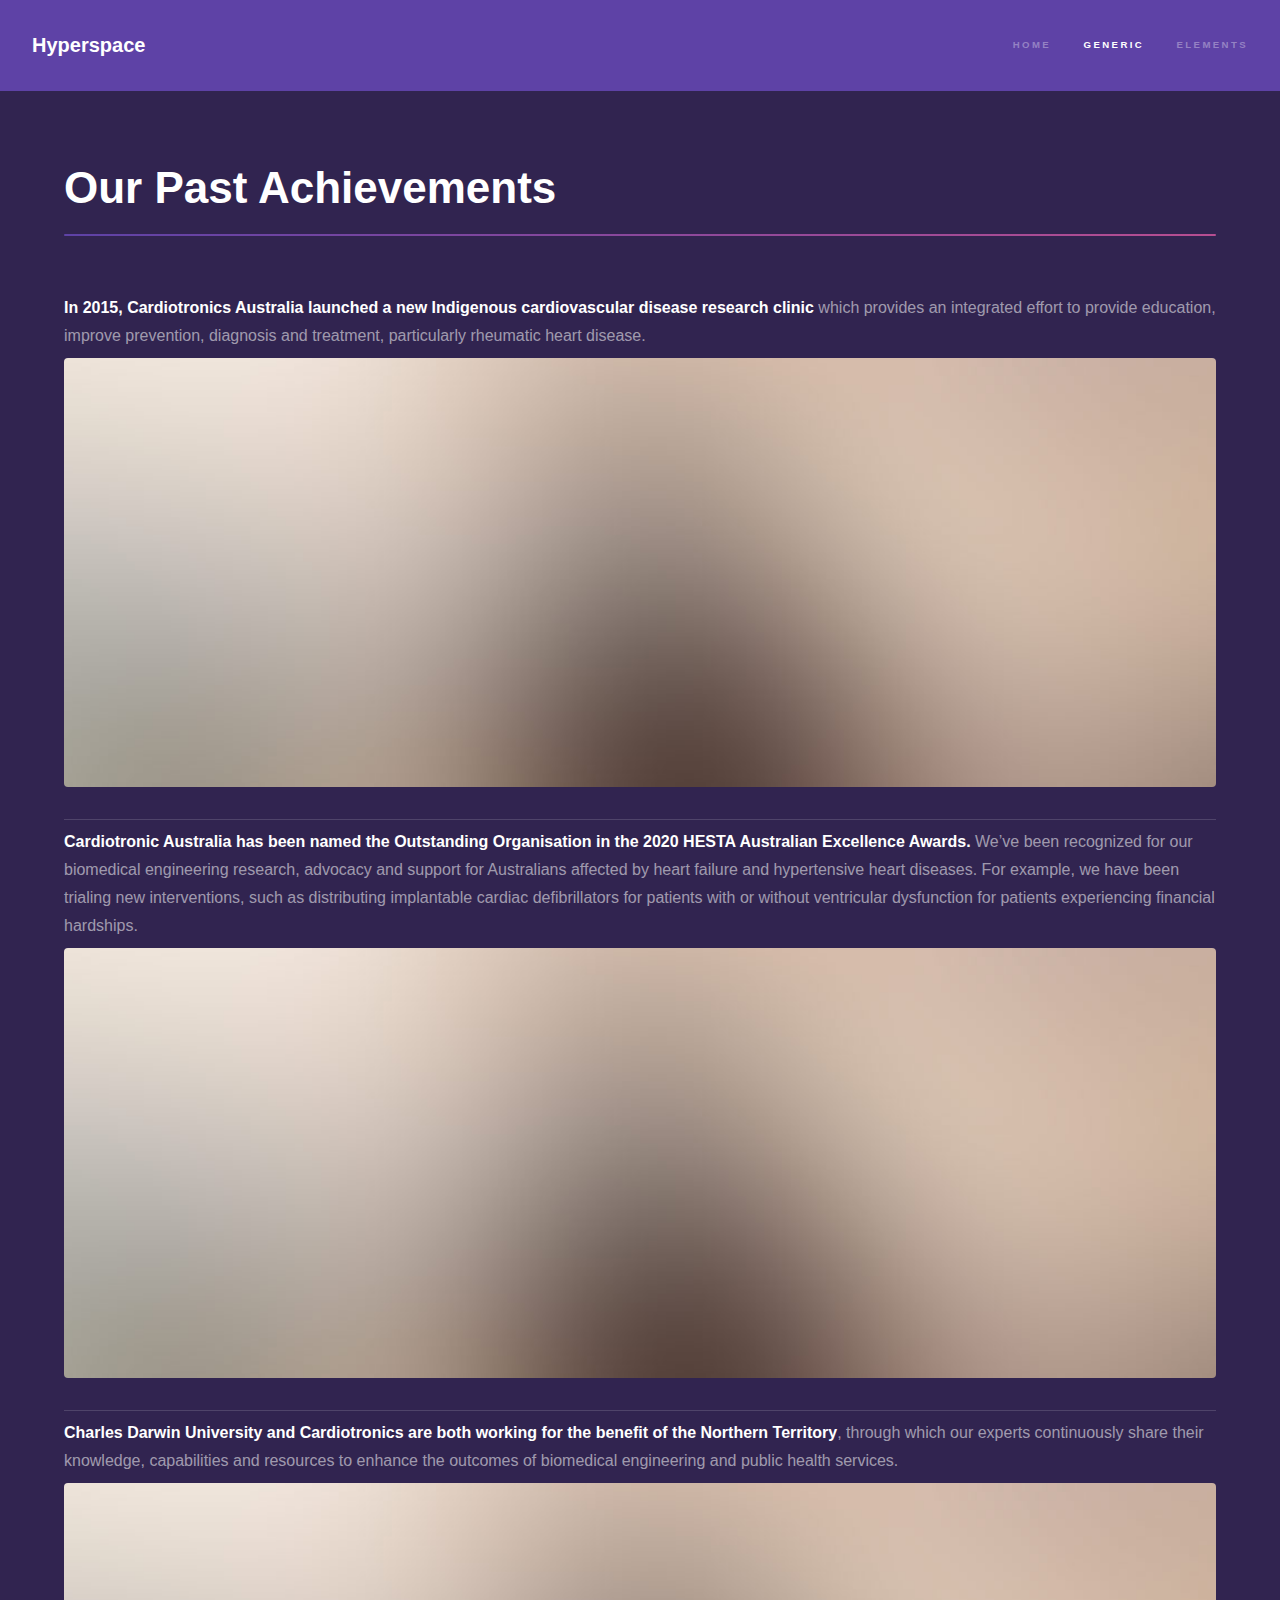
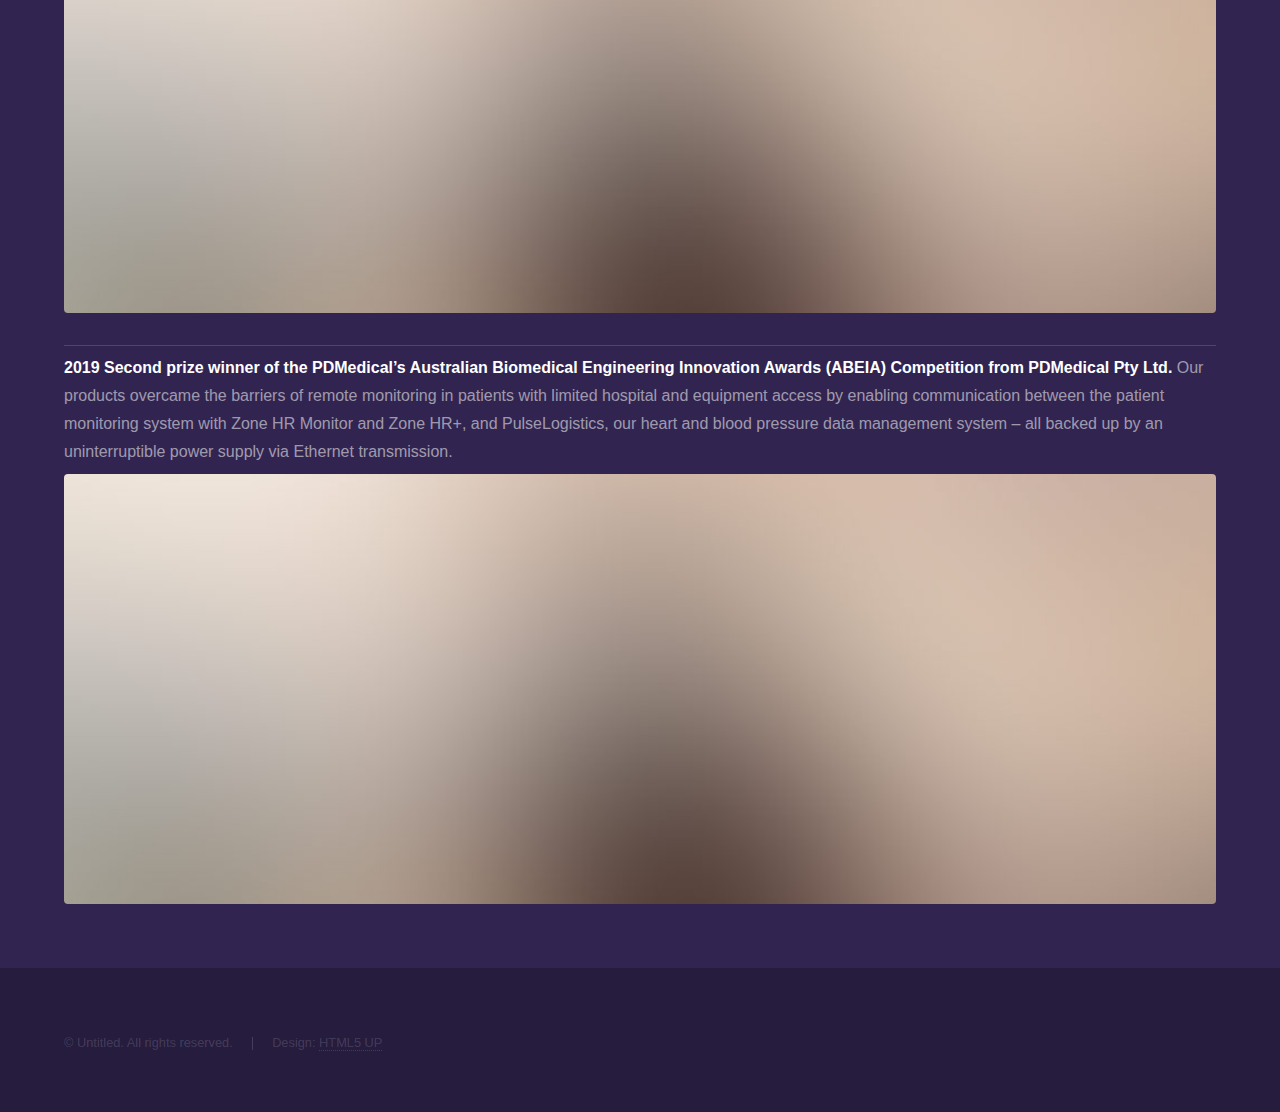
==== Achievement.html @ 8dd740cd "Update Achievement.html" ====
<!DOCTYPE HTML>
<!--
	Hyperspace by HTML5 UP
	html5up.net | @ajlkn
	Free for personal and commercial use under the CCA 3.0 license (html5up.net/license)
-->
<html>
	<head>
		<title>Generic - Hyperspace by HTML5 UP</title>
		<meta charset="utf-8" />
		<meta name="viewport" content="width=device-width, initial-scale=1, user-scalable=no" />
		<link rel="stylesheet" href="assets/css/main.css" />
		<noscript><link rel="stylesheet" href="assets/css/noscript.css" /></noscript>
	</head>
	<body class="is-preload">

		<!-- Header -->
			<header id="header">
				<a href="index.html" class="title">Hyperspace</a>
				<nav>
					<ul>
						<li><a href="index.html">Home</a></li>
						<li><a href="generic2.html" class="active">Generic</a></li>
						<li><a href="elements.html">Elements</a></li>
					</ul>
				</nav>
			</header>

		<!-- Wrapper -->
			<div id="wrapper">

				<!-- Main -->
					<section id="main" class="wrapper">
						<div class="inner">
							<h1 class="major">Our Past Achievements</h1>
						
							
							<!-- Text -->
							<section>
								<ul class="alt">
									<li><b>In 2015, Cardiotronics Australia launched a new Indigenous cardiovascular disease research clinic</b> which provides an integrated effort to provide education, improve prevention, diagnosis and treatment, particularly rheumatic heart disease.</li>
									<span class="image fit"><img src="images/pic04.jpg" alt="" /></span>
									<li><b>Cardiotronic Australia has been named the Outstanding Organisation in the 2020 HESTA Australian Excellence Awards.</b> We’ve been recognized for our biomedical engineering research, advocacy and support for Australians affected by heart failure and hypertensive heart diseases. For example, we have been trialing new interventions, such as distributing implantable cardiac defibrillators for patients with or without ventricular dysfunction for patients experiencing financial hardships.</li>
									<span class="image fit"><img src="images/pic04.jpg" alt="" /></span>
									<li><b>Charles Darwin University and Cardiotronics are both working for the benefit of the Northern Territory</b>, through which our experts continuously share their knowledge, capabilities and resources to enhance the outcomes of biomedical engineering and public health services.</li>
									<span class="image fit"><img src="images/pic04.jpg" alt="" /></span>
									<li><b>2019 Second prize winner of the PDMedical’s Australian Biomedical Engineering Innovation Awards (ABEIA) Competition from PDMedical Pty Ltd.</b> Our products overcame the barriers of remote monitoring in patients with limited hospital and equipment access by enabling communication between the patient monitoring system with Zone HR Monitor and Zone HR+, and PulseLogistics, our heart and blood pressure data management system – all backed up by an uninterruptible power supply via Ethernet transmission.</li>
									<span class="image fit"><img src="images/pic04.jpg" alt="" /></span>
								</ul>
							</section>
						</div>
					</section>

			</div>

		<!-- Footer -->
			<footer id="footer" class="wrapper alt">
				<div class="inner">
					<ul class="menu">
						<li>&copy; Untitled. All rights reserved.</li><li>Design: <a href="http://html5up.net">HTML5 UP</a></li>
					</ul>
				</div>
			</footer>

		<!-- Scripts -->
			<script src="assets/js/jquery.min.js"></script>
			<script src="assets/js/jquery.scrollex.min.js"></script>
			<script src="assets/js/jquery.scrolly.min.js"></script>
			<script src="assets/js/browser.min.js"></script>
			<script src="assets/js/breakpoints.min.js"></script>
			<script src="assets/js/util.js"></script>
			<script src="assets/js/main.js"></script>

	</body>
</html>
---- assets/css/main.css ----
@import url(fontawesome-all.min.css);

/*
	Hyperspace by HTML5 UP
	html5up.net | @ajlkn
	Free for personal and commercial use under the CCA 3.0 license (html5up.net/license)
*/

html, body, div, span, applet, object,
iframe, h1, h2, h3, h4, h5, h6, p, blockquote,
pre, a, abbr, acronym, address, big, cite,
code, del, dfn, em, img, ins, kbd, q, s, samp,
small, strike, strong, sub, sup, tt, var, b,
u, i, center, dl, dt, dd, ol, ul, li, fieldset,
form, label, legend, table, caption, tbody,
tfoot, thead, tr, th, td, article, aside,
canvas, details, embed, figure, figcaption,
footer, header, hgroup, menu, nav, output, ruby,
section, summary, time, mark, audio, video {
	margin: 0;
	padding: 0;
	border: 0;
	font-size: 100%;
	font: inherit;
	vertical-align: baseline;}

article, aside, details, figcaption, figure,
footer, header, hgroup, menu, nav, section {
	display: block;}

body {
	line-height: 1;
}

ol, ul {
	list-style: none;
}

blockquote, q {
	quotes: none;
}

	blockquote:before, blockquote:after, q:before, q:after {
		content: '';
		content: none;
	}

table {
	border-collapse: collapse;
	border-spacing: 0;
}

body {
	-webkit-text-size-adjust: none;
}

mark {
	background-color: transparent;
	color: inherit;
}

input::-moz-focus-inner {
	border: 0;
	padding: 0;
}

input, select, textarea {
	-moz-appearance: none;
	-webkit-appearance: none;
	-ms-appearance: none;
	appearance: none;
}

/* Basic */

	@-ms-viewport {
		width: device-width;
	}

	body {
		-ms-overflow-style: scrollbar;
	}

	@media screen and (max-width: 480px) {

		html, body {
			min-width: 320px;
		}

	}

	html {
		box-sizing: border-box;
	}

	*, *:before, *:after {
		box-sizing: inherit;
	}

	body {
		background: #312450;
	}

		body.is-preload *, body.is-preload *:before, body.is-preload *:after {
			-moz-animation: none !important;
			-webkit-animation: none !important;
			-ms-animation: none !important;
			animation: none !important;
			-moz-transition: none !important;
			-webkit-transition: none !important;
			-ms-transition: none !important;
			transition: none !important;
		}

/* Type */

	body, input, select, textarea {
		color: rgba(255, 255, 255, 0.55);
		font-family: Arial, Helvetica, sans-serif;
		font-size: 16.5pt;
		font-weight: normal;
		line-height: 1.75;
	}

		@media screen and (max-width: 1680px) {

			body, input, select, textarea {
				font-size: 13pt;
			}

		}

		@media screen and (max-width: 1280px) {

			body, input, select, textarea {
				font-size: 12pt;
			}

		}

		@media screen and (max-width: 360px) {

			body, input, select, textarea {
				font-size: 11pt;
			}

		}

	a {
		-moz-transition: color 0.2s ease, border-bottom-color 0.2s ease;
		-webkit-transition: color 0.2s ease, border-bottom-color 0.2s ease;
		-ms-transition: color 0.2s ease, border-bottom-color 0.2s ease;
		transition: color 0.2s ease, border-bottom-color 0.2s ease;
		border-bottom: dotted 1px rgba(255, 255, 255, 0.35);
		color: inherit;
		text-decoration: none;
	}

		a:hover {
			border-bottom-color: transparent;
			color: #ffffff;
		}

	strong, b {
		color: #ffffff;
		font-weight: bold;
	}

	em, i {
		font-style: italic;
	}

	p {
		margin: 0 0 2em 0;
	}

	h1, h2, h3, h4, h5, h6 {
		color: #ffffff;
		font-weight: bold;
		line-height: 1.5;
		margin: 0 0 0.5em 0;
	}

		h1 a, h2 a, h3 a, h4 a, h5 a, h6 a {
			color: inherit;
			text-decoration: none;
		}

	h1 {
		font-size: 2.75em;
	}

		h1.major {
			margin: 0 0 1.3em 0;
			position: relative;
			padding-bottom: 0.35em;
		}

			h1.major:after {
				background-image: -moz-linear-gradient(to right, #5e42a6, #b74e91);
				background-image: -webkit-linear-gradient(to right, #5e42a6, #b74e91);
				background-image: -ms-linear-gradient(to right, #5e42a6, #b74e91);
				background-image: linear-gradient(to right, #5e42a6, #b74e91);
				-moz-transition: max-width 0.2s ease;
				-webkit-transition: max-width 0.2s ease;
				-ms-transition: max-width 0.2s ease;
				transition: max-width 0.2s ease;
				border-radius: 0.2em;
				bottom: 0;
				content: '';
				height: 0.05em;
				position: absolute;
				right: 0;
				width: 100%;
			}

	h2 {
		font-size: 1.75em;
	}

	h3 {
		font-size: 1.1em;
	}

	h4 {
		font-size: 1em;
	}

	h5 {
		font-size: 0.8em;
	}

	h6 {
		font-size: 0.6em;
	}

	@media screen and (max-width: 736px) {

		h1 {
			font-size: 2em;
		}

		h2 {
			font-size: 1.25em;
		}

		h3 {
			font-size: 1em;
		}

		h4 {
			font-size: 0.8em;
		}

		h5 {
			font-size: 0.6em;
		}

		h6 {
			font-size: 0.6em;
		}

	}

	sub {
		font-size: 0.8em;
		position: relative;
		top: 0.5em;
	}

	sup {
		font-size: 0.8em;
		position: relative;
		top: -0.5em;
	}

	blockquote {
		border-left: solid 4px rgba(255, 255, 255, 0.15);
		font-style: italic;
		margin: 0 0 2em 0;
		padding: 0.5em 0 0.5em 2em;
	}

	code {
		background: rgba(255, 255, 255, 0.05);
		border-radius: 0.25em;
		border: solid 1px rgba(255, 255, 255, 0.15);
		font-family: "Courier New", monospace;
		font-size: 0.9em;
		margin: 0 0.25em;
		padding: 0.25em 0.65em;
	}

	pre {
		-webkit-overflow-scrolling: touch;
		font-family: "Courier New", monospace;
		font-size: 0.9em;
		margin: 0 0 2em 0;
	}

		pre code {
			display: block;
			line-height: 1.75em;
			padding: 1em 1.5em;
			overflow-x: auto;
		}

	hr {
		border: 0;
		border-bottom: solid 1px rgba(255, 255, 255, 0.15);
		margin: 2em 0;
	}

		hr.major {
			margin: 3em 0;
		}

	.align-left {
		text-align: left;
	}

	.align-center {
		text-align: center;
	}

	.align-right {
		text-align: right;
	}

/* Row */

	.row {
		display: flex;
		flex-wrap: wrap;
		box-sizing: border-box;
		align-items: stretch;
	}

		.row > * {
			box-sizing: border-box;
		}

		.row.gtr-uniform > * > :last-child {
			margin-bottom: 0;
		}

		.row.aln-left {
			justify-content: flex-start;
		}

		.row.aln-center {
			justify-content: center;
		}

		.row.aln-right {
			justify-content: flex-end;
		}

		.row.aln-top {
			align-items: flex-start;
		}

		.row.aln-middle {
			align-items: center;
		}

		.row.aln-bottom {
			align-items: flex-end;
		}

		.row > .imp {
			order: -1;
		}

		.row > .col-1 {
			width: 8.33333%;
		}

		.row > .off-1 {
			margin-left: 8.33333%;
		}

		.row > .col-2 {
			width: 16.66667%;
		}

		.row > .off-2 {
			margin-left: 16.66667%;
		}

		.row > .col-3 {
			width: 25%;
		}

		.row > .off-3 {
			margin-left: 25%;
		}

		.row > .col-4 {
			width: 33.33333%;
		}

		.row > .off-4 {
			margin-left: 33.33333%;
		}

		.row > .col-5 {
			width: 41.66667%;
		}

		.row > .off-5 {
			margin-left: 41.66667%;
		}

		.row > .col-6 {
			width: 50%;
		}

		.row > .off-6 {
			margin-left: 50%;
		}

		.row > .col-7 {
			width: 58.33333%;
		}

		.row > .off-7 {
			margin-left: 58.33333%;
		}

		.row > .col-8 {
			width: 66.66667%;
		}

		.row > .off-8 {
			margin-left: 66.66667%;
		}

		.row > .col-9 {
			width: 75%;
		}

		.row > .off-9 {
			margin-left: 75%;
		}

		.row > .col-10 {
			width: 83.33333%;
		}

		.row > .off-10 {
			margin-left: 83.33333%;
		}

		.row > .col-11 {
			width: 91.66667%;
		}

		.row > .off-11 {
			margin-left: 91.66667%;
		}

		.row > .col-12 {
			width: 100%;
		}

		.row > .off-12 {
			margin-left: 100%;
		}

		.row.gtr-0 {
			margin-top: 0;
			margin-left: 0em;
		}

			.row.gtr-0 > * {
				padding: 0 0 0 0em;
			}

			.row.gtr-0.gtr-uniform {
				margin-top: 0em;
			}

				.row.gtr-0.gtr-uniform > * {
					padding-top: 0em;
				}

		.row.gtr-25 {
			margin-top: 0;
			margin-left: -0.375em;
		}

			.row.gtr-25 > * {
				padding: 0 0 0 0.375em;
			}

			.row.gtr-25.gtr-uniform {
				margin-top: -0.375em;
			}

				.row.gtr-25.gtr-uniform > * {
					padding-top: 0.375em;
				}

		.row.gtr-50 {
			margin-top: 0;
			margin-left: -0.75em;
		}

			.row.gtr-50 > * {
				padding: 0 0 0 0.75em;
			}

			.row.gtr-50.gtr-uniform {
				margin-top: -0.75em;
			}

				.row.gtr-50.gtr-uniform > * {
					padding-top: 0.75em;
				}

		.row {
			margin-top: 0;
			margin-left: -1.5em;
		}

			.row > * {
				padding: 0 0 0 1.5em;
			}

			.row.gtr-uniform {
				margin-top: -1.5em;
			}

				.row.gtr-uniform > * {
					padding-top: 1.5em;
				}

		.row.gtr-150 {
			margin-top: 0;
			margin-left: -2.25em;
		}

			.row.gtr-150 > * {
				padding: 0 0 0 2.25em;
			}

			.row.gtr-150.gtr-uniform {
				margin-top: -2.25em;
			}

				.row.gtr-150.gtr-uniform > * {
					padding-top: 2.25em;
				}

		.row.gtr-200 {
			margin-top: 0;
			margin-left: -3em;
		}

			.row.gtr-200 > * {
				padding: 0 0 0 3em;
			}

			.row.gtr-200.gtr-uniform {
				margin-top: -3em;
			}

				.row.gtr-200.gtr-uniform > * {
					padding-top: 3em;
				}

		@media screen and (max-width: 1680px) {

			.row {
				display: flex;
				flex-wrap: wrap;
				box-sizing: border-box;
				align-items: stretch;
			}

				.row > * {
					box-sizing: border-box;
				}

				.row.gtr-uniform > * > :last-child {
					margin-bottom: 0;
				}

				.row.aln-left {
					justify-content: flex-start;
				}

				.row.aln-center {
					justify-content: center;
				}

				.row.aln-right {
					justify-content: flex-end;
				}

				.row.aln-top {
					align-items: flex-start;
				}

				.row.aln-middle {
					align-items: center;
				}

				.row.aln-bottom {
					align-items: flex-end;
				}

				.row > .imp-xlarge {
					order: -1;
				}

				.row > .col-1-xlarge {
					width: 8.33333%;
				}

				.row > .off-1-xlarge {
					margin-left: 8.33333%;
				}

				.row > .col-2-xlarge {
					width: 16.66667%;
				}

				.row > .off-2-xlarge {
					margin-left: 16.66667%;
				}

				.row > .col-3-xlarge {
					width: 25%;
				}

				.row > .off-3-xlarge {
					margin-left: 25%;
				}

				.row > .col-4-xlarge {
					width: 33.33333%;
				}

				.row > .off-4-xlarge {
					margin-left: 33.33333%;
				}

				.row > .col-5-xlarge {
					width: 41.66667%;
				}

				.row > .off-5-xlarge {
					margin-left: 41.66667%;
				}

				.row > .col-6-xlarge {
					width: 50%;
				}

				.row > .off-6-xlarge {
					margin-left: 50%;
				}

				.row > .col-7-xlarge {
					width: 58.33333%;
				}

				.row > .off-7-xlarge {
					margin-left: 58.33333%;
				}

				.row > .col-8-xlarge {
					width: 66.66667%;
				}

				.row > .off-8-xlarge {
					margin-left: 66.66667%;
				}

				.row > .col-9-xlarge {
					width: 75%;
				}

				.row > .off-9-xlarge {
					margin-left: 75%;
				}

				.row > .col-10-xlarge {
					width: 83.33333%;
				}

				.row > .off-10-xlarge {
					margin-left: 83.33333%;
				}

				.row > .col-11-xlarge {
					width: 91.66667%;
				}

				.row > .off-11-xlarge {
					margin-left: 91.66667%;
				}

				.row > .col-12-xlarge {
					width: 100%;
				}

				.row > .off-12-xlarge {
					margin-left: 100%;
				}

				.row.gtr-0 {
					margin-top: 0;
					margin-left: 0em;
				}

					.row.gtr-0 > * {
						padding: 0 0 0 0em;
					}

					.row.gtr-0.gtr-uniform {
						margin-top: 0em;
					}

						.row.gtr-0.gtr-uniform > * {
							padding-top: 0em;
						}

				.row.gtr-25 {
					margin-top: 0;
					margin-left: -0.375em;
				}

					.row.gtr-25 > * {
						padding: 0 0 0 0.375em;
					}

					.row.gtr-25.gtr-uniform {
						margin-top: -0.375em;
					}

						.row.gtr-25.gtr-uniform > * {
							padding-top: 0.375em;
						}

				.row.gtr-50 {
					margin-top: 0;
					margin-left: -0.75em;
				}

					.row.gtr-50 > * {
						padding: 0 0 0 0.75em;
					}

					.row.gtr-50.gtr-uniform {
						margin-top: -0.75em;
					}

						.row.gtr-50.gtr-uniform > * {
							padding-top: 0.75em;
						}

				.row {
					margin-top: 0;
					margin-left: -1.5em;
				}

					.row > * {
						padding: 0 0 0 1.5em;
					}

					.row.gtr-uniform {
						margin-top: -1.5em;
					}

						.row.gtr-uniform > * {
							padding-top: 1.5em;
						}

				.row.gtr-150 {
					margin-top: 0;
					margin-left: -2.25em;
				}

					.row.gtr-150 > * {
						padding: 0 0 0 2.25em;
					}

					.row.gtr-150.gtr-uniform {
						margin-top: -2.25em;
					}

						.row.gtr-150.gtr-uniform > * {
							padding-top: 2.25em;
						}

				.row.gtr-200 {
					margin-top: 0;
					margin-left: -3em;
				}

					.row.gtr-200 > * {
						padding: 0 0 0 3em;
					}

					.row.gtr-200.gtr-uniform {
						margin-top: -3em;
					}

						.row.gtr-200.gtr-uniform > * {
							padding-top: 3em;
						}

		}

		@media screen and (max-width: 1280px) {

			.row {
				display: flex;
				flex-wrap: wrap;
				box-sizing: border-box;
				align-items: stretch;
			}

				.row > * {
					box-sizing: border-box;
				}

				.row.gtr-uniform > * > :last-child {
					margin-bottom: 0;
				}

				.row.aln-left {
					justify-content: flex-start;
				}

				.row.aln-center {
					justify-content: center;
				}

				.row.aln-right {
					justify-content: flex-end;
				}

				.row.aln-top {
					align-items: flex-start;
				}

				.row.aln-middle {
					align-items: center;
				}

				.row.aln-bottom {
					align-items: flex-end;
				}

				.row > .imp-large {
					order: -1;
				}

				.row > .col-1-large {
					width: 8.33333%;
				}

				.row > .off-1-large {
					margin-left: 8.33333%;
				}

				.row > .col-2-large {
					width: 16.66667%;
				}

				.row > .off-2-large {
					margin-left: 16.66667%;
				}

				.row > .col-3-large {
					width: 25%;
				}

				.row > .off-3-large {
					margin-left: 25%;
				}

				.row > .col-4-large {
					width: 33.33333%;
				}

				.row > .off-4-large {
					margin-left: 33.33333%;
				}

				.row > .col-5-large {
					width: 41.66667%;
				}

				.row > .off-5-large {
					margin-left: 41.66667%;
				}

				.row > .col-6-large {
					width: 50%;
				}

				.row > .off-6-large {
					margin-left: 50%;
				}

				.row > .col-7-large {
					width: 58.33333%;
				}

				.row > .off-7-large {
					margin-left: 58.33333%;
				}

				.row > .col-8-large {
					width: 66.66667%;
				}

				.row > .off-8-large {
					margin-left: 66.66667%;
				}

				.row > .col-9-large {
					width: 75%;
				}

				.row > .off-9-large {
					margin-left: 75%;
				}

				.row > .col-10-large {
					width: 83.33333%;
				}

				.row > .off-10-large {
					margin-left: 83.33333%;
				}

				.row > .col-11-large {
					width: 91.66667%;
				}

				.row > .off-11-large {
					margin-left: 91.66667%;
				}

				.row > .col-12-large {
					width: 100%;
				}

				.row > .off-12-large {
					margin-left: 100%;
				}

				.row.gtr-0 {
					margin-top: 0;
					margin-left: 0em;
				}

					.row.gtr-0 > * {
						padding: 0 0 0 0em;
					}

					.row.gtr-0.gtr-uniform {
						margin-top: 0em;
					}

						.row.gtr-0.gtr-uniform > * {
							padding-top: 0em;
						}

				.row.gtr-25 {
					margin-top: 0;
					margin-left: -0.375em;
				}

					.row.gtr-25 > * {
						padding: 0 0 0 0.375em;
					}

					.row.gtr-25.gtr-uniform {
						margin-top: -0.375em;
					}

						.row.gtr-25.gtr-uniform > * {
							padding-top: 0.375em;
						}

				.row.gtr-50 {
					margin-top: 0;
					margin-left: -0.75em;
				}

					.row.gtr-50 > * {
						padding: 0 0 0 0.75em;
					}

					.row.gtr-50.gtr-uniform {
						margin-top: -0.75em;
					}

						.row.gtr-50.gtr-uniform > * {
							padding-top: 0.75em;
						}

				.row {
					margin-top: 0;
					margin-left: -1.5em;
				}

					.row > * {
						padding: 0 0 0 1.5em;
					}

					.row.gtr-uniform {
						margin-top: -1.5em;
					}

						.row.gtr-uniform > * {
							padding-top: 1.5em;
						}

				.row.gtr-150 {
					margin-top: 0;
					margin-left: -2.25em;
				}

					.row.gtr-150 > * {
						padding: 0 0 0 2.25em;
					}

					.row.gtr-150.gtr-uniform {
						margin-top: -2.25em;
					}

						.row.gtr-150.gtr-uniform > * {
							padding-top: 2.25em;
						}

				.row.gtr-200 {
					margin-top: 0;
					margin-left: -3em;
				}

					.row.gtr-200 > * {
						padding: 0 0 0 3em;
					}

					.row.gtr-200.gtr-uniform {
						margin-top: -3em;
					}

						.row.gtr-200.gtr-uniform > * {
							padding-top: 3em;
						}

		}

		@media screen and (max-width: 980px) {

			.row {
				display: flex;
				flex-wrap: wrap;
				box-sizing: border-box;
				align-items: stretch;
			}

				.row > * {
					box-sizing: border-box;
				}

				.row.gtr-uniform > * > :last-child {
					margin-bottom: 0;
				}

				.row.aln-left {
					justify-content: flex-start;
				}

				.row.aln-center {
					justify-content: center;
				}

				.row.aln-right {
					justify-content: flex-end;
				}

				.row.aln-top {
					align-items: flex-start;
				}

				.row.aln-middle {
					align-items: center;
				}

				.row.aln-bottom {
					align-items: flex-end;
				}

				.row > .imp-medium {
					order: -1;
				}

				.row > .col-1-medium {
					width: 8.33333%;
				}

				.row > .off-1-medium {
					margin-left: 8.33333%;
				}

				.row > .col-2-medium {
					width: 16.66667%;
				}

				.row > .off-2-medium {
					margin-left: 16.66667%;
				}

				.row > .col-3-medium {
					width: 25%;
				}

				.row > .off-3-medium {
					margin-left: 25%;
				}

				.row > .col-4-medium {
					width: 33.33333%;
				}

				.row > .off-4-medium {
					margin-left: 33.33333%;
				}

				.row > .col-5-medium {
					width: 41.66667%;
				}

				.row > .off-5-medium {
					margin-left: 41.66667%;
				}

				.row > .col-6-medium {
					width: 50%;
				}

				.row > .off-6-medium {
					margin-left: 50%;
				}

				.row > .col-7-medium {
					width: 58.33333%;
				}

				.row > .off-7-medium {
					margin-left: 58.33333%;
				}

				.row > .col-8-medium {
					width: 66.66667%;
				}

				.row > .off-8-medium {
					margin-left: 66.66667%;
				}

				.row > .col-9-medium {
					width: 75%;
				}

				.row > .off-9-medium {
					margin-left: 75%;
				}

				.row > .col-10-medium {
					width: 83.33333%;
				}

				.row > .off-10-medium {
					margin-left: 83.33333%;
				}

				.row > .col-11-medium {
					width: 91.66667%;
				}

				.row > .off-11-medium {
					margin-left: 91.66667%;
				}

				.row > .col-12-medium {
					width: 100%;
				}

				.row > .off-12-medium {
					margin-left: 100%;
				}

				.row.gtr-0 {
					margin-top: 0;
					margin-left: 0em;
				}

					.row.gtr-0 > * {
						padding: 0 0 0 0em;
					}

					.row.gtr-0.gtr-uniform {
						margin-top: 0em;
					}

						.row.gtr-0.gtr-uniform > * {
							padding-top: 0em;
						}

				.row.gtr-25 {
					margin-top: 0;
					margin-left: -0.375em;
				}

					.row.gtr-25 > * {
						padding: 0 0 0 0.375em;
					}

					.row.gtr-25.gtr-uniform {
						margin-top: -0.375em;
					}

						.row.gtr-25.gtr-uniform > * {
							padding-top: 0.375em;
						}

				.row.gtr-50 {
					margin-top: 0;
					margin-left: -0.75em;
				}

					.row.gtr-50 > * {
						padding: 0 0 0 0.75em;
					}

					.row.gtr-50.gtr-uniform {
						margin-top: -0.75em;
					}

						.row.gtr-50.gtr-uniform > * {
							padding-top: 0.75em;
						}

				.row {
					margin-top: 0;
					margin-left: -1.5em;
				}

					.row > * {
						padding: 0 0 0 1.5em;
					}

					.row.gtr-uniform {
						margin-top: -1.5em;
					}

						.row.gtr-uniform > * {
							padding-top: 1.5em;
						}

				.row.gtr-150 {
					margin-top: 0;
					margin-left: -2.25em;
				}

					.row.gtr-150 > * {
						padding: 0 0 0 2.25em;
					}

					.row.gtr-150.gtr-uniform {
						margin-top: -2.25em;
					}

						.row.gtr-150.gtr-uniform > * {
							padding-top: 2.25em;
						}

				.row.gtr-200 {
					margin-top: 0;
					margin-left: -3em;
				}

					.row.gtr-200 > * {
						padding: 0 0 0 3em;
					}

					.row.gtr-200.gtr-uniform {
						margin-top: -3em;
					}

						.row.gtr-200.gtr-uniform > * {
							padding-top: 3em;
						}

		}

		@media screen and (max-width: 736px) {

			.row {
				display: flex;
				flex-wrap: wrap;
				box-sizing: border-box;
				align-items: stretch;
			}

				.row > * {
					box-sizing: border-box;
				}

				.row.gtr-uniform > * > :last-child {
					margin-bottom: 0;
				}

				.row.aln-left {
					justify-content: flex-start;
				}

				.row.aln-center {
					justify-content: center;
				}

				.row.aln-right {
					justify-content: flex-end;
				}

				.row.aln-top {
					align-items: flex-start;
				}

				.row.aln-middle {
					align-items: center;
				}

				.row.aln-bottom {
					align-items: flex-end;
				}

				.row > .imp-small {
					order: -1;
				}

				.row > .col-1-small {
					width: 8.33333%;
				}

				.row > .off-1-small {
					margin-left: 8.33333%;
				}

				.row > .col-2-small {
					width: 16.66667%;
				}

				.row > .off-2-small {
					margin-left: 16.66667%;
				}

				.row > .col-3-small {
					width: 25%;
				}

				.row > .off-3-small {
					margin-left: 25%;
				}

				.row > .col-4-small {
					width: 33.33333%;
				}

				.row > .off-4-small {
					margin-left: 33.33333%;
				}

				.row > .col-5-small {
					width: 41.66667%;
				}

				.row > .off-5-small {
					margin-left: 41.66667%;
				}

				.row > .col-6-small {
					width: 50%;
				}

				.row > .off-6-small {
					margin-left: 50%;
				}

				.row > .col-7-small {
					width: 58.33333%;
				}

				.row > .off-7-small {
					margin-left: 58.33333%;
				}

				.row > .col-8-small {
					width: 66.66667%;
				}

				.row > .off-8-small {
					margin-left: 66.66667%;
				}

				.row > .col-9-small {
					width: 75%;
				}

				.row > .off-9-small {
					margin-left: 75%;
				}

				.row > .col-10-small {
					width: 83.33333%;
				}

				.row > .off-10-small {
					margin-left: 83.33333%;
				}

				.row > .col-11-small {
					width: 91.66667%;
				}

				.row > .off-11-small {
					margin-left: 91.66667%;
				}

				.row > .col-12-small {
					width: 100%;
				}

				.row > .off-12-small {
					margin-left: 100%;
				}

				.row.gtr-0 {
					margin-top: 0;
					margin-left: 0em;
				}

					.row.gtr-0 > * {
						padding: 0 0 0 0em;
					}

					.row.gtr-0.gtr-uniform {
						margin-top: 0em;
					}

						.row.gtr-0.gtr-uniform > * {
							padding-top: 0em;
						}

				.row.gtr-25 {
					margin-top: 0;
					margin-left: -0.375em;
				}

					.row.gtr-25 > * {
						padding: 0 0 0 0.375em;
					}

					.row.gtr-25.gtr-uniform {
						margin-top: -0.375em;
					}

						.row.gtr-25.gtr-uniform > * {
							padding-top: 0.375em;
						}

				.row.gtr-50 {
					margin-top: 0;
					margin-left: -0.75em;
				}

					.row.gtr-50 > * {
						padding: 0 0 0 0.75em;
					}

					.row.gtr-50.gtr-uniform {
						margin-top: -0.75em;
					}

						.row.gtr-50.gtr-uniform > * {
							padding-top: 0.75em;
						}

				.row {
					margin-top: 0;
					margin-left: -1.5em;
				}

					.row > * {
						padding: 0 0 0 1.5em;
					}

					.row.gtr-uniform {
						margin-top: -1.5em;
					}

						.row.gtr-uniform > * {
							padding-top: 1.5em;
						}

				.row.gtr-150 {
					margin-top: 0;
					margin-left: -2.25em;
				}

					.row.gtr-150 > * {
						padding: 0 0 0 2.25em;
					}

					.row.gtr-150.gtr-uniform {
						margin-top: -2.25em;
					}

						.row.gtr-150.gtr-uniform > * {
							padding-top: 2.25em;
						}

				.row.gtr-200 {
					margin-top: 0;
					margin-left: -3em;
				}

					.row.gtr-200 > * {
						padding: 0 0 0 3em;
					}

					.row.gtr-200.gtr-uniform {
						margin-top: -3em;
					}

						.row.gtr-200.gtr-uniform > * {
							padding-top: 3em;
						}

		}

		@media screen and (max-width: 480px) {

			.row {
				display: flex;
				flex-wrap: wrap;
				box-sizing: border-box;
				align-items: stretch;
			}

				.row > * {
					box-sizing: border-box;
				}

				.row.gtr-uniform > * > :last-child {
					margin-bottom: 0;
				}

				.row.aln-left {
					justify-content: flex-start;
				}

				.row.aln-center {
					justify-content: center;
				}

				.row.aln-right {
					justify-content: flex-end;
				}

				.row.aln-top {
					align-items: flex-start;
				}

				.row.aln-middle {
					align-items: center;
				}

				.row.aln-bottom {
					align-items: flex-end;
				}

				.row > .imp-xsmall {
					order: -1;
				}

				.row > .col-1-xsmall {
					width: 8.33333%;
				}

				.row > .off-1-xsmall {
					margin-left: 8.33333%;
				}

				.row > .col-2-xsmall {
					width: 16.66667%;
				}

				.row > .off-2-xsmall {
					margin-left: 16.66667%;
				}

				.row > .col-3-xsmall {
					width: 25%;
				}

				.row > .off-3-xsmall {
					margin-left: 25%;
				}

				.row > .col-4-xsmall {
					width: 33.33333%;
				}

				.row > .off-4-xsmall {
					margin-left: 33.33333%;
				}

				.row > .col-5-xsmall {
					width: 41.66667%;
				}

				.row > .off-5-xsmall {
					margin-left: 41.66667%;
				}

				.row > .col-6-xsmall {
					width: 50%;
				}

				.row > .off-6-xsmall {
					margin-left: 50%;
				}

				.row > .col-7-xsmall {
					width: 58.33333%;
				}

				.row > .off-7-xsmall {
					margin-left: 58.33333%;
				}

				.row > .col-8-xsmall {
					width: 66.66667%;
				}

				.row > .off-8-xsmall {
					margin-left: 66.66667%;
				}

				.row > .col-9-xsmall {
					width: 75%;
				}

				.row > .off-9-xsmall {
					margin-left: 75%;
				}

				.row > .col-10-xsmall {
					width: 83.33333%;
				}

				.row > .off-10-xsmall {
					margin-left: 83.33333%;
				}

				.row > .col-11-xsmall {
					width: 91.66667%;
				}

				.row > .off-11-xsmall {
					margin-left: 91.66667%;
				}

				.row > .col-12-xsmall {
					width: 100%;
				}

				.row > .off-12-xsmall {
					margin-left: 100%;
				}

				.row.gtr-0 {
					margin-top: 0;
					margin-left: 0em;
				}

					.row.gtr-0 > * {
						padding: 0 0 0 0em;
					}

					.row.gtr-0.gtr-uniform {
						margin-top: 0em;
					}

						.row.gtr-0.gtr-uniform > * {
							padding-top: 0em;
						}

				.row.gtr-25 {
					margin-top: 0;
					margin-left: -0.375em;
				}

					.row.gtr-25 > * {
						padding: 0 0 0 0.375em;
					}

					.row.gtr-25.gtr-uniform {
						margin-top: -0.375em;
					}

						.row.gtr-25.gtr-uniform > * {
							padding-top: 0.375em;
						}

				.row.gtr-50 {
					margin-top: 0;
					margin-left: -0.75em;
				}

					.row.gtr-50 > * {
						padding: 0 0 0 0.75em;
					}

					.row.gtr-50.gtr-uniform {
						margin-top: -0.75em;
					}

						.row.gtr-50.gtr-uniform > * {
							padding-top: 0.75em;
						}

				.row {
					margin-top: 0;
					margin-left: -1.5em;
				}

					.row > * {
						padding: 0 0 0 1.5em;
					}

					.row.gtr-uniform {
						margin-top: -1.5em;
					}

						.row.gtr-uniform > * {
							padding-top: 1.5em;
						}

				.row.gtr-150 {
					margin-top: 0;
					margin-left: -2.25em;
				}

					.row.gtr-150 > * {
						padding: 0 0 0 2.25em;
					}

					.row.gtr-150.gtr-uniform {
						margin-top: -2.25em;
					}

						.row.gtr-150.gtr-uniform > * {
							padding-top: 2.25em;
						}

				.row.gtr-200 {
					margin-top: 0;
					margin-left: -3em;
				}

					.row.gtr-200 > * {
						padding: 0 0 0 3em;
					}

					.row.gtr-200.gtr-uniform {
						margin-top: -3em;
					}

						.row.gtr-200.gtr-uniform > * {
							padding-top: 3em;
						}

		}

/* Box */

	.box {
		border-radius: 0.25em;
		border: solid 1px rgba(255, 255, 255, 0.15);
		margin-bottom: 2em;
		padding: 1.5em;
	}

		.box > :last-child,
		.box > :last-child > :last-child,
		.box > :last-child > :last-child > :last-child {
			margin-bottom: 0;
		}

		.box.alt {
			border: 0;
			border-radius: 0;
			padding: 0;
		}

/* Button */

	input[type="submit"],
	input[type="reset"],
	input[type="button"],
	button,
	.button {
		-moz-appearance: none;
		-webkit-appearance: none;
		-ms-appearance: none;
		appearance: none;
		-moz-transition: border-color 0.2s ease;
		-webkit-transition: border-color 0.2s ease;
		-ms-transition: border-color 0.2s ease;
		transition: border-color 0.2s ease;
		background-color: transparent;
		border: solid 1px !important;
		border-color: rgba(255, 255, 255, 0.15) !important;
		border-radius: 3em;
		color: #ffffff !important;
		cursor: pointer;
		display: inline-block;
		font-size: 0.6em;
		font-weight: bold;
		height: calc(4.75em + 2px);
		letter-spacing: 0.25em;
		line-height: 4.75em;
		outline: 0;
		padding: 0 3.75em;
		position: relative;
		text-align: center;
		text-decoration: none;
		text-transform: uppercase;
		white-space: nowrap;
	}

		input[type="submit"]:after,
		input[type="reset"]:after,
		input[type="button"]:after,
		button:after,
		.button:after {
			-moz-transform: scale(0.25);
			-webkit-transform: scale(0.25);
			-ms-transform: scale(0.25);
			transform: scale(0.25);
			pointer-events: none;
			-moz-transition: opacity 0.2s ease, -moz-transform 0.2s ease;
			-webkit-transition: opacity 0.2s ease, -webkit-transform 0.2s ease;
			-ms-transition: opacity 0.2s ease, -ms-transform 0.2s ease;
			transition: opacity 0.2s ease, transform 0.2s ease;
			background: #ffffff;
			border-radius: 3em;
			content: '';
			height: 100%;
			left: 0;
			opacity: 0;
			position: absolute;
			top: 0;
			width: 100%;
		}

		input[type="submit"].icon:before,
		input[type="reset"].icon:before,
		input[type="button"].icon:before,
		button.icon:before,
		.button.icon:before {
			margin-right: 0.75em;
		}

		input[type="submit"].fit,
		input[type="reset"].fit,
		input[type="button"].fit,
		button.fit,
		.button.fit {
			width: 100%;
		}

		input[type="submit"].small,
		input[type="reset"].small,
		input[type="button"].small,
		button.small,
		.button.small {
			font-size: 0.4em;
		}

		input[type="submit"].large,
		input[type="reset"].large,
		input[type="button"].large,
		button.large,
		.button.large {
			font-size: 0.8em;
		}

		input[type="submit"].primary,
		input[type="reset"].primary,
		input[type="button"].primary,
		button.primary,
		.button.primary {
			background-color: #ffffff;
			color: #312450 !important;
		}

			input[type="submit"].primary:after,
			input[type="reset"].primary:after,
			input[type="button"].primary:after,
			button.primary:after,
			.button.primary:after {
				display: none;
			}

		input[type="submit"].disabled, input[type="submit"]:disabled,
		input[type="reset"].disabled,
		input[type="reset"]:disabled,
		input[type="button"].disabled,
		input[type="button"]:disabled,
		button.disabled,
		button:disabled,
		.button.disabled,
		.button:disabled {
			cursor: default;
			opacity: 0.5;
			pointer-events: none;
		}

		input[type="submit"]:hover,
		input[type="reset"]:hover,
		input[type="button"]:hover,
		button:hover,
		.button:hover {
			border-color: rgba(255, 255, 255, 0.55) !important;
		}

			input[type="submit"]:hover:after,
			input[type="reset"]:hover:after,
			input[type="button"]:hover:after,
			button:hover:after,
			.button:hover:after {
				opacity: 0.05;
				-moz-transform: scale(1);
				-webkit-transform: scale(1);
				-ms-transform: scale(1);
				transform: scale(1);
			}

			input[type="submit"]:hover:active,
			input[type="reset"]:hover:active,
			input[type="button"]:hover:active,
			button:hover:active,
			.button:hover:active {
				border-color: #ffffff !important;
			}

				input[type="submit"]:hover:active:after,
				input[type="reset"]:hover:active:after,
				input[type="button"]:hover:active:after,
				button:hover:active:after,
				.button:hover:active:after {
					opacity: 0.1;
				}

/* Features */

	.features {
		display: -moz-flex;
		display: -webkit-flex;
		display: -ms-flex;
		display: flex;
		-moz-flex-wrap: wrap;
		-webkit-flex-wrap: wrap;
		-ms-flex-wrap: wrap;
		flex-wrap: wrap;
		border-radius: 0.25em;
		border: solid 1px rgba(255, 255, 255, 0.15);
		background: rgba(255, 255, 255, 0.05);
		margin: 0 0 2em 0;
	}

		.features section {
			padding: 3.5em 3em 1em 7em ;
			width: 50%;
			border-top: solid 1px rgba(255, 255, 255, 0.15);
			position: relative;
		}

			.features section:nth-child(-n + 2) {
				border-top-width: 0;
			}

			.features section:nth-child(2n) {
				border-left: solid 1px rgba(255, 255, 255, 0.15);
			}

			.features section .icon {
				-moz-transition: opacity 0.5s ease, -moz-transform 0.5s ease;
				-webkit-transition: opacity 0.5s ease, -webkit-transform 0.5s ease;
				-ms-transition: opacity 0.5s ease, -ms-transform 0.5s ease;
				transition: opacity 0.5s ease, transform 0.5s ease;
				-moz-transition-delay: 1s;
				-webkit-transition-delay: 1s;
				-ms-transition-delay: 1s;
				transition-delay: 1s;
				-moz-transform: scale(1);
				-webkit-transform: scale(1);
				-ms-transform: scale(1);
				transform: scale(1);
				position: absolute;
				left: 3em;
				top: 3em;
				opacity: 1;
			}

			.features section:nth-child(1) .icon {
				-moz-transition-delay: 0.15s;
				-webkit-transition-delay: 0.15s;
				-ms-transition-delay: 0.15s;
				transition-delay: 0.15s;
			}

			.features section:nth-child(2) .icon {
				-moz-transition-delay: 0.3s;
				-webkit-transition-delay: 0.3s;
				-ms-transition-delay: 0.3s;
				transition-delay: 0.3s;
			}

			.features section:nth-child(3) .icon {
				-moz-transition-delay: 0.45s;
				-webkit-transition-delay: 0.45s;
				-ms-transition-delay: 0.45s;
				transition-delay: 0.45s;
			}

			.features section:nth-child(4) .icon {
				-moz-transition-delay: 0.6s;
				-webkit-transition-delay: 0.6s;
				-ms-transition-delay: 0.6s;
				transition-delay: 0.6s;
			}

			.features section:nth-child(5) .icon {
				-moz-transition-delay: 0.75s;
				-webkit-transition-delay: 0.75s;
				-ms-transition-delay: 0.75s;
				transition-delay: 0.75s;
			}

			.features section:nth-child(6) .icon {
				-moz-transition-delay: 0.9s;
				-webkit-transition-delay: 0.9s;
				-ms-transition-delay: 0.9s;
				transition-delay: 0.9s;
			}

			.features section:nth-child(7) .icon {
				-moz-transition-delay: 1.05s;
				-webkit-transition-delay: 1.05s;
				-ms-transition-delay: 1.05s;
				transition-delay: 1.05s;
			}

			.features section:nth-child(8) .icon {
				-moz-transition-delay: 1.2s;
				-webkit-transition-delay: 1.2s;
				-ms-transition-delay: 1.2s;
				transition-delay: 1.2s;
			}

			.features section:nth-child(9) .icon {
				-moz-transition-delay: 1.35s;
				-webkit-transition-delay: 1.35s;
				-ms-transition-delay: 1.35s;
				transition-delay: 1.35s;
			}

			.features section:nth-child(10) .icon {
				-moz-transition-delay: 1.5s;
				-webkit-transition-delay: 1.5s;
				-ms-transition-delay: 1.5s;
				transition-delay: 1.5s;
			}

			.features section:nth-child(11) .icon {
				-moz-transition-delay: 1.65s;
				-webkit-transition-delay: 1.65s;
				-ms-transition-delay: 1.65s;
				transition-delay: 1.65s;
			}

			.features section:nth-child(12) .icon {
				-moz-transition-delay: 1.8s;
				-webkit-transition-delay: 1.8s;
				-ms-transition-delay: 1.8s;
				transition-delay: 1.8s;
			}

			.features section:nth-child(13) .icon {
				-moz-transition-delay: 1.95s;
				-webkit-transition-delay: 1.95s;
				-ms-transition-delay: 1.95s;
				transition-delay: 1.95s;
			}

			.features section:nth-child(14) .icon {
				-moz-transition-delay: 2.1s;
				-webkit-transition-delay: 2.1s;
				-ms-transition-delay: 2.1s;
				transition-delay: 2.1s;
			}

			.features section:nth-child(15) .icon {
				-moz-transition-delay: 2.25s;
				-webkit-transition-delay: 2.25s;
				-ms-transition-delay: 2.25s;
				transition-delay: 2.25s;
			}

			.features section:nth-child(16) .icon {
				-moz-transition-delay: 2.4s;
				-webkit-transition-delay: 2.4s;
				-ms-transition-delay: 2.4s;
				transition-delay: 2.4s;
			}

			.features section:nth-child(17) .icon {
				-moz-transition-delay: 2.55s;
				-webkit-transition-delay: 2.55s;
				-ms-transition-delay: 2.55s;
				transition-delay: 2.55s;
			}

			.features section:nth-child(18) .icon {
				-moz-transition-delay: 2.7s;
				-webkit-transition-delay: 2.7s;
				-ms-transition-delay: 2.7s;
				transition-delay: 2.7s;
			}

			.features section:nth-child(19) .icon {
				-moz-transition-delay: 2.85s;
				-webkit-transition-delay: 2.85s;
				-ms-transition-delay: 2.85s;
				transition-delay: 2.85s;
			}

			.features section:nth-child(20) .icon {
				-moz-transition-delay: 3s;
				-webkit-transition-delay: 3s;
				-ms-transition-delay: 3s;
				transition-delay: 3s;
			}

		.features.inactive section .icon {
			-moz-transform: scale(0.5);
			-webkit-transform: scale(0.5);
			-ms-transform: scale(0.5);
			transform: scale(0.5);
			opacity: 0;
		}

		@media screen and (max-width: 980px) {

			.features {
				display: block;
			}

				.features section {
					border-top-width: 1px !important;
					border-left-width: 0 !important;
					width: 100%;
				}

					.features section:first-child {
						border-top-width: 0 !important;
					}

		}

		@media screen and (max-width: 736px) {

			.features section {
				padding: 2.5em 1.5em 0.1em 5.5em ;
			}

				.features section .icon {
					left: 1.5em;
					top: 2em;
				}

		}

		@media screen and (max-width: 480px) {

			.features section {
				padding: 2em 1.5em 0.1em 1.5em ;
			}

				.features section .icon {
					left: 0;
					position: relative;
					top: 0;
				}

		}

/* Form */

	form {
		margin: 0 0 2em 0;
	}

		form > :last-child {
			margin-bottom: 0;
		}

		form > .fields {
			display: -moz-flex;
			display: -webkit-flex;
			display: -ms-flex;
			display: flex;
			-moz-flex-wrap: wrap;
			-webkit-flex-wrap: wrap;
			-ms-flex-wrap: wrap;
			flex-wrap: wrap;
			width: calc(100% + 3em);
			margin: -1.5em 0 2em -1.5em;
		}

			form > .fields > .field {
				-moz-flex-grow: 0;
				-webkit-flex-grow: 0;
				-ms-flex-grow: 0;
				flex-grow: 0;
				-moz-flex-shrink: 0;
				-webkit-flex-shrink: 0;
				-ms-flex-shrink: 0;
				flex-shrink: 0;
				padding: 1.5em 0 0 1.5em;
				width: calc(100% - 1.5em);
			}

				form > .fields > .field.half {
					width: calc(50% - 0.75em);
				}

				form > .fields > .field.third {
					width: calc(100%/3 - 0.5em);
				}

				form > .fields > .field.quarter {
					width: calc(25% - 0.375em);
				}

		@media screen and (max-width: 480px) {

			form > .fields {
				width: calc(100% + 3em);
				margin: -1.5em 0 2em -1.5em;
			}

				form > .fields > .field {
					padding: 1.5em 0 0 1.5em;
					width: calc(100% - 1.5em);
				}

					form > .fields > .field.half {
						width: calc(100% - 1.5em);
					}

					form > .fields > .field.third {
						width: calc(100% - 1.5em);
					}

					form > .fields > .field.quarter {
						width: calc(100% - 1.5em);
					}

		}

	label {
		color: #ffffff;
		font-weight: bold;
		line-height: 1.5;
		margin: 0 0 0.7em 0;
		display: block;
		font-size: 1.1em;
	}

	input[type="text"],
	input[type="password"],
	input[type="email"],
	input[type="tel"],
	select,
	textarea {
		-moz-appearance: none;
		-webkit-appearance: none;
		-ms-appearance: none;
		appearance: none;
		background: rgba(255, 255, 255, 0.05);
		border-radius: 0.25em;
		border: none;
		border: solid 1px rgba(255, 255, 255, 0.15);
		color: inherit;
		display: block;
		outline: 0;
		padding: 0 1em;
		text-decoration: none;
		width: 100%;
	}

		input[type="text"]:invalid,
		input[type="password"]:invalid,
		input[type="email"]:invalid,
		input[type="tel"]:invalid,
		select:invalid,
		textarea:invalid {
			box-shadow: none;
		}

		input[type="text"]:focus,
		input[type="password"]:focus,
		input[type="email"]:focus,
		input[type="tel"]:focus,
		select:focus,
		textarea:focus {
			border-color: #ffffff;
			box-shadow: 0 0 0 1px #ffffff;
		}

	select {
		background-image: url("data:image/svg+xml;charset=utf8,%3Csvg xmlns='http://www.w3.org/2000/svg' width='40' height='40' preserveAspectRatio='none' viewBox='0 0 40 40'%3E%3Cpath d='M9.4,12.3l10.4,10.4l10.4-10.4c0.2-0.2,0.5-0.4,0.9-0.4c0.3,0,0.6,0.1,0.9,0.4l3.3,3.3c0.2,0.2,0.4,0.5,0.4,0.9 c0,0.4-0.1,0.6-0.4,0.9L20.7,31.9c-0.2,0.2-0.5,0.4-0.9,0.4c-0.3,0-0.6-0.1-0.9-0.4L4.3,17.3c-0.2-0.2-0.4-0.5-0.4-0.9 c0-0.4,0.1-0.6,0.4-0.9l3.3-3.3c0.2-0.2,0.5-0.4,0.9-0.4S9.1,12.1,9.4,12.3z' fill='rgba(255, 255, 255, 0.15)' /%3E%3C/svg%3E");
		background-size: 1.25rem;
		background-repeat: no-repeat;
		background-position: calc(100% - 1rem) center;
		height: 2.75em;
		padding-right: 2.75em;
		text-overflow: ellipsis;
	}

		select option {
			color: #ffffff;
			background: #312450;
		}

		select:focus::-ms-value {
			background-color: transparent;
		}

		select::-ms-expand {
			display: none;
		}

	input[type="text"],
	input[type="password"],
	input[type="email"],
	select {
		height: 2.75em;
	}

	textarea {
		padding: 0.75em 1em;
	}

		body.is-ie textarea {
			min-height: 10em;
		}

	input[type="checkbox"],
	input[type="radio"] {
		-moz-appearance: none;
		-webkit-appearance: none;
		-ms-appearance: none;
		appearance: none;
		display: block;
		float: left;
		margin-right: -2em;
		opacity: 0;
		width: 1em;
		z-index: -1;
	}

		input[type="checkbox"] + label,
		input[type="radio"] + label {
			text-decoration: none;
			color: rgba(255, 255, 255, 0.55);
			cursor: pointer;
			display: inline-block;
			font-size: 1em;
			font-weight: normal;
			padding-left: 2.4em;
			padding-right: 0.75em;
			position: relative;
		}

			input[type="checkbox"] + label:before,
			input[type="radio"] + label:before {
				-moz-osx-font-smoothing: grayscale;
				-webkit-font-smoothing: antialiased;
				display: inline-block;
				font-style: normal;
				font-variant: normal;
				text-rendering: auto;
				line-height: 1;
				text-transform: none !important;
				font-family: 'Font Awesome 5 Free';
				font-weight: 900;
			}

			input[type="checkbox"] + label:before,
			input[type="radio"] + label:before {
				background: rgba(255, 255, 255, 0.05);
				border-radius: 0.25em;
				border: solid 1px rgba(255, 255, 255, 0.15);
				content: '';
				display: inline-block;
				font-size: 0.8em;
				height: 2.0625em;
				left: 0;
				line-height: 2.0625em;
				position: absolute;
				text-align: center;
				top: 0;
				width: 2.0625em;
			}

		input[type="checkbox"]:checked + label:before,
		input[type="radio"]:checked + label:before {
			background: #ffffff;
			border-color: #ffffff;
			color: #b74e91;
			content: '\f00c';
		}

		input[type="checkbox"]:focus + label:before,
		input[type="radio"]:focus + label:before {
			border-color: #ffffff;
			box-shadow: 0 0 0 1px #ffffff;
		}

	input[type="checkbox"] + label:before {
		border-radius: 0.25em;
	}

	input[type="radio"] + label:before {
		border-radius: 100%;
	}

	::-webkit-input-placeholder {
		color: rgba(255, 255, 255, 0.35) !important;
		opacity: 1.0;
	}

	:-moz-placeholder {
		color: rgba(255, 255, 255, 0.35) !important;
		opacity: 1.0;
	}

	::-moz-placeholder {
		color: rgba(255, 255, 255, 0.35) !important;
		opacity: 1.0;
	}

	:-ms-input-placeholder {
		color: rgba(255, 255, 255, 0.35) !important;
		opacity: 1.0;
	}

/* Icon */

	.icon {
		text-decoration: none;
		border-bottom: none;
		position: relative;
	}

		.icon:before {
			-moz-osx-font-smoothing: grayscale;
			-webkit-font-smoothing: antialiased;
			display: inline-block;
			font-style: normal;
			font-variant: normal;
			text-rendering: auto;
			line-height: 1;
			text-transform: none !important;
			font-family: 'Font Awesome 5 Free';
			font-weight: 400;
		}

		.icon > .label {
			display: none;
		}

		.icon:before {
			line-height: inherit;
		}

		.icon.solid:before {
			font-weight: 900;
		}

		.icon.brands:before {
			font-family: 'Font Awesome 5 Brands';
		}

		.icon.major {
			width: 2.5em;
			height: 2.5em;
			display: block;
			background: #ffffff;
			border-radius: 100%;
			color: #312450;
			text-align: center;
			line-height: 2.5em;
			margin: 0 0 1.3em 0;
		}

			.icon.major:before {
				font-size: 1.25em;
			}

				.wrapper.style1 .icon.major:before {
					color: #5e42a6;
				}

				.wrapper.style1-alt .icon.major:before {
					color: #493382;
				}

				.wrapper.style2 .icon.major:before {
					color: #5052b5;
				}

				.wrapper.style2-alt .icon.major:before {
					color: #3e4094;
				}

				.wrapper.style3 .icon.major:before {
					color: #b74e91;
				}

				.wrapper.style3-alt .icon.major:before {
					color: #953d75;
				}

/* Image */

	.image {
		border-radius: 0.25em;
		border: 0;
		display: inline-block;
		position: relative;
	}

		.image img {
			border-radius: 0.25em;
			display: block;
		}

		.image.left, .image.right {
			max-width: 40%;
		}

			.image.left img, .image.right img {
				width: 100%;
			}

		.image.left {
			float: left;
			margin: 0 1.5em 1em 0;
			top: 0.25em;
		}

		.image.right {
			float: right;
			margin: 0 0 1em 1.5em;
			top: 0.25em;
		}

		.image.fit {
			display: block;
			margin: 0 0 2em 0;
			width: 100%;
		}

			.image.fit img {
				width: 100%;
			}

		.image.main {
			display: block;
			margin: 0 0 3em 0;
			width: 100%;
		}

			.image.main img {
				width: 100%;
			}

/* List */

	ol {
		list-style: decimal;
		margin: 0 0 2em 0;
		padding-left: 1.25em;
	}

		ol li {
			padding-left: 0.25em;
		}

	ul {
		list-style: disc;
		margin: 0 0 2em 0;
		padding-left: 1em;
	}

		ul li {
			padding-left: 0.5em;
		}

		ul.alt {
			list-style: none;
			padding-left: 0;
		}

			ul.alt li {
				border-top: solid 1px rgba(255, 255, 255, 0.15);
				padding: 0.5em 0;
			}

				ul.alt li:first-child {
					border-top: 0;
					padding-top: 0;
				}

	dl {
		margin: 0 0 2em 0;
	}

		dl dt {
			display: block;
			font-weight: bold;
			margin: 0 0 1em 0;
		}

		dl dd {
			margin-left: 2em;
		}

/* Actions */

	ul.actions {
		display: -moz-flex;
		display: -webkit-flex;
		display: -ms-flex;
		display: flex;
		cursor: default;
		list-style: none;
		margin-left: -1em;
		padding-left: 0;
	}

		ul.actions li {
			padding: 0 0 0 1em;
			vertical-align: middle;
		}

		ul.actions.special {
			-moz-justify-content: center;
			-webkit-justify-content: center;
			-ms-justify-content: center;
			justify-content: center;
			width: 100%;
			margin-left: 0;
		}

			ul.actions.special li:first-child {
				padding-left: 0;
			}

		ul.actions.stacked {
			-moz-flex-direction: column;
			-webkit-flex-direction: column;
			-ms-flex-direction: column;
			flex-direction: column;
			margin-left: 0;
		}

			ul.actions.stacked li {
				padding: 1.3em 0 0 0;
			}

				ul.actions.stacked li:first-child {
					padding-top: 0;
				}

		ul.actions.fit {
			width: calc(100% + 1em);
		}

			ul.actions.fit li {
				-moz-flex-grow: 1;
				-webkit-flex-grow: 1;
				-ms-flex-grow: 1;
				flex-grow: 1;
				-moz-flex-shrink: 1;
				-webkit-flex-shrink: 1;
				-ms-flex-shrink: 1;
				flex-shrink: 1;
				width: 100%;
			}

				ul.actions.fit li > * {
					width: 100%;
				}

			ul.actions.fit.stacked {
				width: 100%;
			}

		@media screen and (max-width: 480px) {

			ul.actions:not(.fixed) {
				-moz-flex-direction: column;
				-webkit-flex-direction: column;
				-ms-flex-direction: column;
				flex-direction: column;
				margin-left: 0;
				width: 100% !important;
			}

				ul.actions:not(.fixed) li {
					-moz-flex-grow: 1;
					-webkit-flex-grow: 1;
					-ms-flex-grow: 1;
					flex-grow: 1;
					-moz-flex-shrink: 1;
					-webkit-flex-shrink: 1;
					-ms-flex-shrink: 1;
					flex-shrink: 1;
					padding: 1em 0 0 0;
					text-align: center;
					width: 100%;
				}

					ul.actions:not(.fixed) li > * {
						width: 100%;
					}

					ul.actions:not(.fixed) li:first-child {
						padding-top: 0;
					}

					ul.actions:not(.fixed) li input[type="submit"],
					ul.actions:not(.fixed) li input[type="reset"],
					ul.actions:not(.fixed) li input[type="button"],
					ul.actions:not(.fixed) li button,
					ul.actions:not(.fixed) li .button {
						width: 100%;
					}

						ul.actions:not(.fixed) li input[type="submit"].icon:before,
						ul.actions:not(.fixed) li input[type="reset"].icon:before,
						ul.actions:not(.fixed) li input[type="button"].icon:before,
						ul.actions:not(.fixed) li button.icon:before,
						ul.actions:not(.fixed) li .button.icon:before {
							margin-left: -0.5rem;
						}

		}

/* Contact */

	ul.contact {
		list-style: none;
		padding: 0;
	}

		ul.contact > li {
			padding: 0;
			margin: 1.5em 0 0 0;
		}

			ul.contact > li:first-child {
				margin-top: 0;
			}

/* Icons */

	ul.icons {
		cursor: default;
		list-style: none;
		padding-left: 0;
	}

		ul.icons li {
			display: inline-block;
			padding: 0 0.75em 0 0;
		}

			ul.icons li:last-child {
				padding-right: 0;
			}

			ul.icons li > a, ul.icons li > span {
				border: 0;
			}

				ul.icons li > a .label, ul.icons li > span .label {
					display: none;
				}

/* Menu */

	ul.menu {
		list-style: none;
		padding: 0;
	}

		ul.menu > li {
			border-left: solid 1px rgba(255, 255, 255, 0.15);
			display: inline-block;
			line-height: 1;
			margin-left: 1.5em;
			padding: 0 0 0 1.5em;
		}

			ul.menu > li:first-child {
				border-left: 0;
				margin: 0;
				padding-left: 0;
			}

		@media screen and (max-width: 480px) {

			ul.menu > li {
				border-left: 0;
				display: block;
				line-height: inherit;
				margin: 0.5em 0 0 0;
				padding-left: 0;
			}

		}

/* Section/Article */

	section.special, article.special {
		text-align: center;
	}

	header p {
		color: rgba(255, 255, 255, 0.35);
		position: relative;
		margin: 0 0 1.5em 0;
	}

	header h2 + p {
		font-size: 1.25em;
		margin-top: -1em;
		line-height: 1.5em;
	}

	header h3 + p {
		font-size: 1.1em;
		margin-top: -0.8em;
		line-height: 1.5em;
	}

	header h4 + p,
	header h5 + p,
	header h6 + p {
		font-size: 0.9em;
		margin-top: -0.6em;
		line-height: 1.5em;
	}

/* Split */

	.split {
		display: -moz-flex;
		display: -webkit-flex;
		display: -ms-flex;
		display: flex;
	}

		.split > * {
			width: calc(50% - 2.5em);
		}

		.split > :nth-child(2n - 1) {
			padding-right: 2.5em;
			border-right: solid 1px rgba(255, 255, 255, 0.15);
		}

		.split > :nth-child(2n) {
			padding-left: 2.5em;
		}

		.split.style1 > :nth-child(2n - 1) {
			width: calc(66.66666% - 2.5em);
		}

		.split.style1 > :nth-child(2n) {
			width: calc(33.33333% - 2.5em);
		}

		@media screen and (max-width: 1680px) {

			.split > * {
				width: calc(50% - 2em);
			}

			.split > :nth-child(2n - 1) {
				padding-right: 2em;
			}

			.split > :nth-child(2n) {
				padding-left: 2em;
			}

			.split.style1 > :nth-child(2n - 1) {
				width: calc(66.66666% - 2em);
			}

			.split.style1 > :nth-child(2n) {
				width: calc(33.33333% - 2em);
			}

		}

		@media screen and (max-width: 980px) {

			.split {
				display: block;
			}

				.split > * {
					border-top: solid 1px rgba(255, 255, 255, 0.15);
					margin: 4em 0 0 0;
					padding: 4em 0 0 0;
					width: 100% !important;
				}

				.split > :nth-child(2n - 1) {
					border-right: 0;
					padding-right: 0;
				}

				.split > :nth-child(2n) {
					padding-left: 0;
				}

				.split > :first-child {
					border-top: 0;
					margin-top: 0;
					padding-top: 0;
				}

		}

		@media screen and (max-width: 736px) {

			.split > * {
				margin: 3em 0 0 0;
				padding: 3em 0 0 0;
			}

		}

/* Spotlights */

	.spotlights > section {
		display: -moz-flex;
		display: -webkit-flex;
		display: -ms-flex;
		display: flex;
		-moz-flex-direction: row;
		-webkit-flex-direction: row;
		-ms-flex-direction: row;
		flex-direction: row;
		min-height: 22.5em;
	}

		body.is-ie .spotlights > section {
			min-height: 0;
		}

		.spotlights > section > .image {
			background-position: center center;
			background-size: cover;
			border-radius: 0;
			display: block;
			position: relative;
			width: 25em;
		}

			.spotlights > section > .image img {
				border-radius: 0;
				display: block;
			}

			.spotlights > section > .image:before {
				-moz-transition: opacity 1s ease;
				-webkit-transition: opacity 1s ease;
				-ms-transition: opacity 1s ease;
				transition: opacity 1s ease;
				background: rgba(49, 36, 80, 0.9);
				content: '';
				display: block;
				height: 100%;
				left: 0;
				opacity: 0;
				position: absolute;
				top: 0;
				width: 100%;
			}

		.spotlights > section > .content {
			padding: 4em 5em 2em 5em ;
			display: -moz-flex;
			display: -webkit-flex;
			display: -ms-flex;
			display: flex;
			-moz-flex-direction: column;
			-webkit-flex-direction: column;
			-ms-flex-direction: column;
			flex-direction: column;
			-moz-justify-content: center;
			-webkit-justify-content: center;
			-ms-justify-content: center;
			justify-content: center;
			width: 50em;
			-ms-flex: 1;
		}

			.spotlights > section > .content > .inner {
				-moz-transform: translateX(0) translateY(0);
				-webkit-transform: translateX(0) translateY(0);
				-ms-transform: translateX(0) translateY(0);
				transform: translateX(0) translateY(0);
				-moz-transition: opacity 1s ease, -moz-transform 1s ease;
				-webkit-transition: opacity 1s ease, -webkit-transform 1s ease;
				-ms-transition: opacity 1s ease, -ms-transform 1s ease;
				transition: opacity 1s ease, transform 1s ease;
				opacity: 1;
			}

		.spotlights > section:nth-child(2) {
			background-color: rgba(0, 0, 0, 0.05);
		}

		.spotlights > section:nth-child(3) {
			background-color: rgba(0, 0, 0, 0.1);
		}

		.spotlights > section.inactive > .image:before,
		body.is-preload .spotlights > section > .image:before {
			opacity: 1;
		}

		.spotlights > section.inactive > .content > .inner,
		body.is-preload .spotlights > section > .content > .inner {
			-moz-transform: translateX(-1em);
			-webkit-transform: translateX(-1em);
			-ms-transform: translateX(-1em);
			transform: translateX(-1em);
			opacity: 0;
		}

		@media screen and (max-width: 1680px) {

			.spotlights > section > .content {
				padding: 4em 4em 2em 4em ;
			}

		}

		@media screen and (max-width: 980px) {

			.spotlights > section {
				display: block;
			}

				.spotlights > section > .image {
					width: 100%;
					height: 50vh;
				}

				.spotlights > section > .content {
					width: 100%;
				}

				.spotlights > section.inactive > .content > .inner,
				body.is-preload .spotlights > section > .content > .inner {
					-moz-transform: translateY(1em);
					-webkit-transform: translateY(1em);
					-ms-transform: translateY(1em);
					transform: translateY(1em);
				}

		}

		@media screen and (max-width: 736px) {

			.spotlights > section > .image {
				height: 50vh;
				min-height: 15em;
			}

			.spotlights > section > .content {
				padding: 3em 2em 1em 2em ;
			}

		}

/* Table */

	.table-wrapper {
		-webkit-overflow-scrolling: touch;
		overflow-x: auto;
	}

	table {
		margin: 0 0 2em 0;
		width: 100%;
	}

		table tbody tr {
			border: solid 1px rgba(255, 255, 255, 0.15);
			border-left: 0;
			border-right: 0;
		}

			table tbody tr:nth-child(2n + 1) {
				background-color: rgba(255, 255, 255, 0.05);
			}

		table td {
			padding: 0.75em 0.75em;
		}

		table th {
			color: #ffffff;
			font-size: 1em;
			font-weight: bold;
			padding: 0 0.75em 0.75em 0.75em;
			text-align: left;
		}

		table thead {
			border-bottom: solid 2px rgba(255, 255, 255, 0.15);
		}

		table tfoot {
			border-top: solid 2px rgba(255, 255, 255, 0.15);
		}

		table.alt {
			border-collapse: separate;
		}

			table.alt tbody tr td {
				border: solid 1px rgba(255, 255, 255, 0.15);
				border-left-width: 0;
				border-top-width: 0;
			}

				table.alt tbody tr td:first-child {
					border-left-width: 1px;
				}

			table.alt tbody tr:first-child td {
				border-top-width: 1px;
			}

			table.alt thead {
				border-bottom: 0;
			}

			table.alt tfoot {
				border-top: 0;
			}

/* Wrapper */

	.wrapper {
		position: relative;
	}

		.wrapper > .inner {
			padding: 5em 5em 3em 5em ;
			max-width: 100%;
			width: 75em;
		}

			@media screen and (max-width: 1680px) {

				.wrapper > .inner {
					padding: 4em 4em 2em 4em ;
				}

			}

			@media screen and (max-width: 1280px) {

				.wrapper > .inner {
					width: 100%;
				}

			}

			@media screen and (max-width: 736px) {

				.wrapper > .inner {
					padding: 3em 2em 1em 2em ;
				}

			}

		.wrapper.alt {
			background-color: #261c3e;
		}

		.wrapper.style1 {
			background-color: #5e42a6;
		}

		.wrapper.style1-alt {
			background-color: #493382;
		}

		.wrapper.style2 {
			background-color: #5052b5;
		}

		.wrapper.style2-alt {
			background-color: #3e4094;
		}

		.wrapper.style3 {
			background-color: #b74e91;
		}

		.wrapper.style3-alt {
			background-color: #953d75;
		}

		.wrapper.fullscreen {
			display: -moz-flex;
			display: -webkit-flex;
			display: -ms-flex;
			display: flex;
			-moz-flex-direction: column;
			-webkit-flex-direction: column;
			-ms-flex-direction: column;
			flex-direction: column;
			-moz-justify-content: center;
			-webkit-justify-content: center;
			-ms-justify-content: center;
			justify-content: center;
			min-height: 100vh;
		}

			body.is-ie .wrapper.fullscreen {
				height: 100vh;
			}

			@media screen and (max-width: 1280px) {

				.wrapper.fullscreen {
					min-height: calc(100vh - 2.5em);
				}

					body.is-ie .wrapper.fullscreen {
						height: calc(100vh - 2.5em);
					}

			}

			@media screen and (max-width: 736px) {

				.wrapper.fullscreen {
					padding: 2em 0;
					min-height: 0;
				}

					body.is-ie .wrapper.fullscreen {
						height: auto;
					}

			}

		.wrapper.fade-up > .inner {
			-moz-transform: translateY(0);
			-webkit-transform: translateY(0);
			-ms-transform: translateY(0);
			transform: translateY(0);
			-moz-transition: opacity 1s ease, -moz-transform 1s ease;
			-webkit-transition: opacity 1s ease, -webkit-transform 1s ease;
			-ms-transition: opacity 1s ease, -ms-transform 1s ease;
			transition: opacity 1s ease, transform 1s ease;
			opacity: 1.0;
		}

		.wrapper.fade-up.inactive > .inner,
		body.is-preload .wrapper.fade-up > .inner {
			opacity: 0;
			-moz-transform: translateY(1em);
			-webkit-transform: translateY(1em);
			-ms-transform: translateY(1em);
			transform: translateY(1em);
		}

		.wrapper.fade-down > .inner {
			-moz-transform: translateY(0);
			-webkit-transform: translateY(0);
			-ms-transform: translateY(0);
			transform: translateY(0);
			-moz-transition: opacity 1s ease, -moz-transform 1s ease;
			-webkit-transition: opacity 1s ease, -webkit-transform 1s ease;
			-ms-transition: opacity 1s ease, -ms-transform 1s ease;
			transition: opacity 1s ease, transform 1s ease;
			opacity: 1.0;
		}

		.wrapper.fade-down.inactive > .inner,
		body.is-preload .wrapper.fade-down > .inner {
			opacity: 0;
			-moz-transform: translateY(-1em);
			-webkit-transform: translateY(-1em);
			-ms-transform: translateY(-1em);
			transform: translateY(-1em);
		}

		.wrapper.fade > .inner {
			-moz-transition: opacity 1s ease;
			-webkit-transition: opacity 1s ease;
			-ms-transition: opacity 1s ease;
			transition: opacity 1s ease;
			opacity: 1.0;
		}

		.wrapper.fade.inactive > .inner,
		body.is-preload .wrapper.fade > .inner {
			opacity: 0;
		}

/* Header */

	#header {
		display: -moz-flex;
		display: -webkit-flex;
		display: -ms-flex;
		display: flex;
		background-color: #5e42a6;
		cursor: default;
		padding: 1.75em 2em;
	}

		#header > .title {
			border: 0;
			color: #ffffff;
			display: block;
			font-size: 1.25em;
			font-weight: bold;
		}

		#header > nav {
			-moz-flex: 1;
			-webkit-flex: 1;
			-ms-flex: 1;
			flex: 1;
			text-align: right;
		}

			#header > nav > ul {
				margin: 0;
				padding: 0;
			}

				#header > nav > ul > li {
					display: inline-block;
					margin-left: 1.75em;
					padding: 0;
					vertical-align: middle;
				}

					#header > nav > ul > li:first-child {
						margin-left: 0;
					}

					#header > nav > ul > li a {
						border: 0;
						color: rgba(255, 255, 255, 0.35);
						display: inline-block;
						font-size: 0.6em;
						font-weight: bold;
						letter-spacing: 0.25em;
						text-transform: uppercase;
					}

						#header > nav > ul > li a:hover {
							color: rgba(255, 255, 255, 0.55);
						}

						#header > nav > ul > li a.active {
							color: #ffffff;
						}

		@media screen and (max-width: 736px) {

			#header {
				padding: 1em 2em;
			}

		}

		@media screen and (max-width: 480px) {

			#header {
				display: block;
				padding: 0 2em;
				text-align: left;
			}

				#header .title {
					font-size: 1.25em;
					padding: 1em 0;
				}

				#header > nav {
					border-top: solid 1px rgba(255, 255, 255, 0.15);
					text-align: inherit;
				}

					#header > nav > ul > li {
						margin-left: 1.5em;
					}

						#header > nav > ul > li a {
							height: 6em;
							line-height: 6em;
						}

		}

/* Wrapper (main) */

	#sidebar + #wrapper {
		margin-left: 18em;
	}

		@media screen and (max-width: 1280px) {

			#sidebar + #wrapper {
				margin-left: 0;
				padding-top: 3.5em;
			}

		}

		@media screen and (max-width: 736px) {

			#sidebar + #wrapper {
				padding-top: 0;
			}

		}

	#header + #wrapper > .wrapper > .inner {
		margin: 0 auto;
	}

/* Footer */

	#sidebar + #wrapper + #footer {
		margin-left: 5em;
	}

		@media screen and (max-width: 720px) {

			#sidebar + #wrapper + #footer {
				margin-left: 0;
			}

		}

	#footer > .inner a {
		border-bottom-color: rgba(255, 255, 255, 0.15);
	}

		#footer > .inner a:hover {
			border-bottom-color: transparent;
		}

	#footer > .inner .menu {
		font-size: 0.8em;
		color: rgba(255, 255, 255, 0.15);
	}

	#header + #wrapper + #footer > .inner {
		margin: 0 auto;
	}

/* Sidebar */

	#sidebar {
		padding: 2.5em 2.5em 0.5em 2.5em ;
		background: #312450;
		cursor: default;
		height: 100vh;
		left: 0;
		overflow-x: hidden;
		overflow-y: auto;
		position: fixed;
		text-align: right;
		top: 0;
		width: 18em;
		z-index: 10000;
	}

		#sidebar > .inner {
			display: -moz-flex;
			display: -webkit-flex;
			display: -ms-flex;
			display: flex;
			-moz-flex-direction: column;
			-webkit-flex-direction: column;
			-ms-flex-direction: column;
			flex-direction: column;
			-moz-justify-content: center;
			-webkit-justify-content: center;
			-ms-justify-content: center;
			justify-content: center;
			-moz-transform: translateY(0);
			-webkit-transform: translateY(0);
			-ms-transform: translateY(0);
			transform: translateY(0);
			-moz-transition: opacity 1s ease;
			-webkit-transition: opacity 1s ease;
			-ms-transition: opacity 1s ease;
			transition: opacity 1s ease;
			min-height: 100%;
			opacity: 1;
			width: 100%;
		}

			body.is-ie #sidebar > .inner {
				height: 100%;
			}

		#sidebar nav > ul {
			list-style: none;
			padding: 0;
		}

			#sidebar nav > ul > li {
				-moz-transform: translateY(0);
				-webkit-transform: translateY(0);
				-ms-transform: translateY(0);
				transform: translateY(0);
				-moz-transition: opacity 0.15s ease, -moz-transform 0.75s ease;
				-webkit-transition: opacity 0.15s ease, -webkit-transform 0.75s ease;
				-ms-transition: opacity 0.15s ease, -ms-transform 0.75s ease;
				transition: opacity 0.15s ease, transform 0.75s ease;
				margin: 1.5em 0 0 0;
				opacity: 1;
				padding: 0;
				position: relative;
			}

				#sidebar nav > ul > li:first-child {
					margin: 0;
				}

				#sidebar nav > ul > li:nth-child(1) {
					-moz-transition-delay: 0.45s;
					-webkit-transition-delay: 0.45s;
					-ms-transition-delay: 0.45s;
					transition-delay: 0.45s;
				}

				#sidebar nav > ul > li:nth-child(2) {
					-moz-transition-delay: 0.65s;
					-webkit-transition-delay: 0.65s;
					-ms-transition-delay: 0.65s;
					transition-delay: 0.65s;
				}

				#sidebar nav > ul > li:nth-child(3) {
					-moz-transition-delay: 0.85s;
					-webkit-transition-delay: 0.85s;
					-ms-transition-delay: 0.85s;
					transition-delay: 0.85s;
				}

				#sidebar nav > ul > li:nth-child(4) {
					-moz-transition-delay: 1.05s;
					-webkit-transition-delay: 1.05s;
					-ms-transition-delay: 1.05s;
					transition-delay: 1.05s;
				}

				#sidebar nav > ul > li:nth-child(5) {
					-moz-transition-delay: 1.25s;
					-webkit-transition-delay: 1.25s;
					-ms-transition-delay: 1.25s;
					transition-delay: 1.25s;
				}

				#sidebar nav > ul > li:nth-child(6) {
					-moz-transition-delay: 1.45s;
					-webkit-transition-delay: 1.45s;
					-ms-transition-delay: 1.45s;
					transition-delay: 1.45s;
				}

				#sidebar nav > ul > li:nth-child(7) {
					-moz-transition-delay: 1.65s;
					-webkit-transition-delay: 1.65s;
					-ms-transition-delay: 1.65s;
					transition-delay: 1.65s;
				}

				#sidebar nav > ul > li:nth-child(8) {
					-moz-transition-delay: 1.85s;
					-webkit-transition-delay: 1.85s;
					-ms-transition-delay: 1.85s;
					transition-delay: 1.85s;
				}

				#sidebar nav > ul > li:nth-child(9) {
					-moz-transition-delay: 2.05s;
					-webkit-transition-delay: 2.05s;
					-ms-transition-delay: 2.05s;
					transition-delay: 2.05s;
				}

				#sidebar nav > ul > li:nth-child(10) {
					-moz-transition-delay: 2.25s;
					-webkit-transition-delay: 2.25s;
					-ms-transition-delay: 2.25s;
					transition-delay: 2.25s;
				}

				#sidebar nav > ul > li:nth-child(11) {
					-moz-transition-delay: 2.45s;
					-webkit-transition-delay: 2.45s;
					-ms-transition-delay: 2.45s;
					transition-delay: 2.45s;
				}

				#sidebar nav > ul > li:nth-child(12) {
					-moz-transition-delay: 2.65s;
					-webkit-transition-delay: 2.65s;
					-ms-transition-delay: 2.65s;
					transition-delay: 2.65s;
				}

				#sidebar nav > ul > li:nth-child(13) {
					-moz-transition-delay: 2.85s;
					-webkit-transition-delay: 2.85s;
					-ms-transition-delay: 2.85s;
					transition-delay: 2.85s;
				}

				#sidebar nav > ul > li:nth-child(14) {
					-moz-transition-delay: 3.05s;
					-webkit-transition-delay: 3.05s;
					-ms-transition-delay: 3.05s;
					transition-delay: 3.05s;
				}

				#sidebar nav > ul > li:nth-child(15) {
					-moz-transition-delay: 3.25s;
					-webkit-transition-delay: 3.25s;
					-ms-transition-delay: 3.25s;
					transition-delay: 3.25s;
				}

				#sidebar nav > ul > li:nth-child(16) {
					-moz-transition-delay: 3.45s;
					-webkit-transition-delay: 3.45s;
					-ms-transition-delay: 3.45s;
					transition-delay: 3.45s;
				}

				#sidebar nav > ul > li:nth-child(17) {
					-moz-transition-delay: 3.65s;
					-webkit-transition-delay: 3.65s;
					-ms-transition-delay: 3.65s;
					transition-delay: 3.65s;
				}

				#sidebar nav > ul > li:nth-child(18) {
					-moz-transition-delay: 3.85s;
					-webkit-transition-delay: 3.85s;
					-ms-transition-delay: 3.85s;
					transition-delay: 3.85s;
				}

				#sidebar nav > ul > li:nth-child(19) {
					-moz-transition-delay: 4.05s;
					-webkit-transition-delay: 4.05s;
					-ms-transition-delay: 4.05s;
					transition-delay: 4.05s;
				}

				#sidebar nav > ul > li:nth-child(20) {
					-moz-transition-delay: 4.25s;
					-webkit-transition-delay: 4.25s;
					-ms-transition-delay: 4.25s;
					transition-delay: 4.25s;
				}

		#sidebar nav a {
			-moz-transition: color 0.2s ease;
			-webkit-transition: color 0.2s ease;
			-ms-transition: color 0.2s ease;
			transition: color 0.2s ease;
			border: 0;
			color: rgba(255, 255, 255, 0.35);
			display: block;
			font-size: 0.6em;
			font-weight: bold;
			letter-spacing: 0.25em;
			line-height: 1.75;
			outline: 0;
			padding: 1.35em 0;
			position: relative;
			text-decoration: none;
			text-transform: uppercase;
		}

			#sidebar nav a:before, #sidebar nav a:after {
				border-radius: 0.2em;
				bottom: 0;
				content: '';
				height: 0.2em;
				position: absolute;
				right: 0;
				width: 100%;
			}

			#sidebar nav a:before {
				background: #3c2c62;
			}

			#sidebar nav a:after {
				background-image: -moz-linear-gradient(to right, #5e42a6, #b74e91);
				background-image: -webkit-linear-gradient(to right, #5e42a6, #b74e91);
				background-image: -ms-linear-gradient(to right, #5e42a6, #b74e91);
				background-image: linear-gradient(to right, #5e42a6, #b74e91);
				-moz-transition: max-width 0.2s ease;
				-webkit-transition: max-width 0.2s ease;
				-ms-transition: max-width 0.2s ease;
				transition: max-width 0.2s ease;
				max-width: 0;
			}

			#sidebar nav a:hover {
				color: rgba(255, 255, 255, 0.55);
			}

			#sidebar nav a.active {
				color: #ffffff;
			}

				#sidebar nav a.active:after {
					max-width: 100%;
				}

		body.is-preload #sidebar > .inner {
			opacity: 0;
		}

		body.is-preload #sidebar nav ul li {
			-moz-transform: translateY(2em);
			-webkit-transform: translateY(2em);
			-ms-transform: translateY(2em);
			transform: translateY(2em);
			opacity: 0;
		}

		@media screen and (max-width: 1280px) {

			#sidebar {
				height: 3.5em;
				left: 0;
				line-height: 3.5em;
				overflow: hidden;
				padding: 0;
				text-align: center;
				top: 0;
				width: 100%;
			}

				#sidebar > .inner {
					-moz-flex-direction: row;
					-webkit-flex-direction: row;
					-ms-flex-direction: row;
					flex-direction: row;
					-moz-align-items: -moz-stretch;
					-webkit-align-items: -webkit-stretch;
					-ms-align-items: -ms-stretch;
					align-items: stretch;
					height: inherit;
					line-height: inherit;
				}

				#sidebar nav {
					height: inherit;
					line-height: inherit;
				}

					#sidebar nav ul {
						display: -moz-flex;
						display: -webkit-flex;
						display: -ms-flex;
						display: flex;
						height: inherit;
						line-height: inherit;
						margin: 0;
					}

						#sidebar nav ul li {
							display: block;
							height: inherit;
							line-height: inherit;
							margin: 0 0 0 2em;
							padding: 0;
						}

					#sidebar nav a {
						height: inherit;
						line-height: inherit;
						padding: 0;
					}

						#sidebar nav a:after {
							background-image: none;
							background-color: #b74e91;
						}

		}

		@media screen and (max-width: 736px) {

			#sidebar {
				display: none;
			}

		}

/* Intro */

	#intro {
		background-attachment: fixed;
		background-image: url("images/intro.svg");
		background-position: top right;
		background-repeat: no-repeat;
		background-size: 100% 100%;
	}

		#intro p {
			font-size: 1.25em;
		}

			@media screen and (max-width: 980px) {

				#intro p br {
					display: none;
				}

			}

			@media screen and (max-width: 736px) {

				#intro p {
					font-size: 1em;
				}

			}

		@media screen and (max-width: 1280px) {

			#intro {
				background-attachment: scroll;
			}

		}
---- assets/css/noscript.css ----
/*
	Hyperspace by HTML5 UP
	html5up.net | @ajlkn
	Free for personal and commercial use under the CCA 3.0 license (html5up.net/license)
*/

/* Spotlights */

	.spotlights > section > .image:before {
		opacity: 0 !important;
	}

	.spotlights > section > .content > .inner {
		-moz-transform: none !important;
		-webkit-transform: none !important;
		-ms-transform: none !important;
		transform: none !important;
		opacity: 1 !important;
	}

/* Wrapper */

	.wrapper > .inner {
		opacity: 1 !important;
		-moz-transform: none !important;
		-webkit-transform: none !important;
		-ms-transform: none !important;
		transform: none !important;
	}

/* Sidebar */

	#sidebar > .inner {
		opacity: 1 !important;
	}

	#sidebar nav > ul > li {
		-moz-transform: none !important;
		-webkit-transform: none !important;
		-ms-transform: none !important;
		transform: none !important;
		opacity: 1 !important;
	}
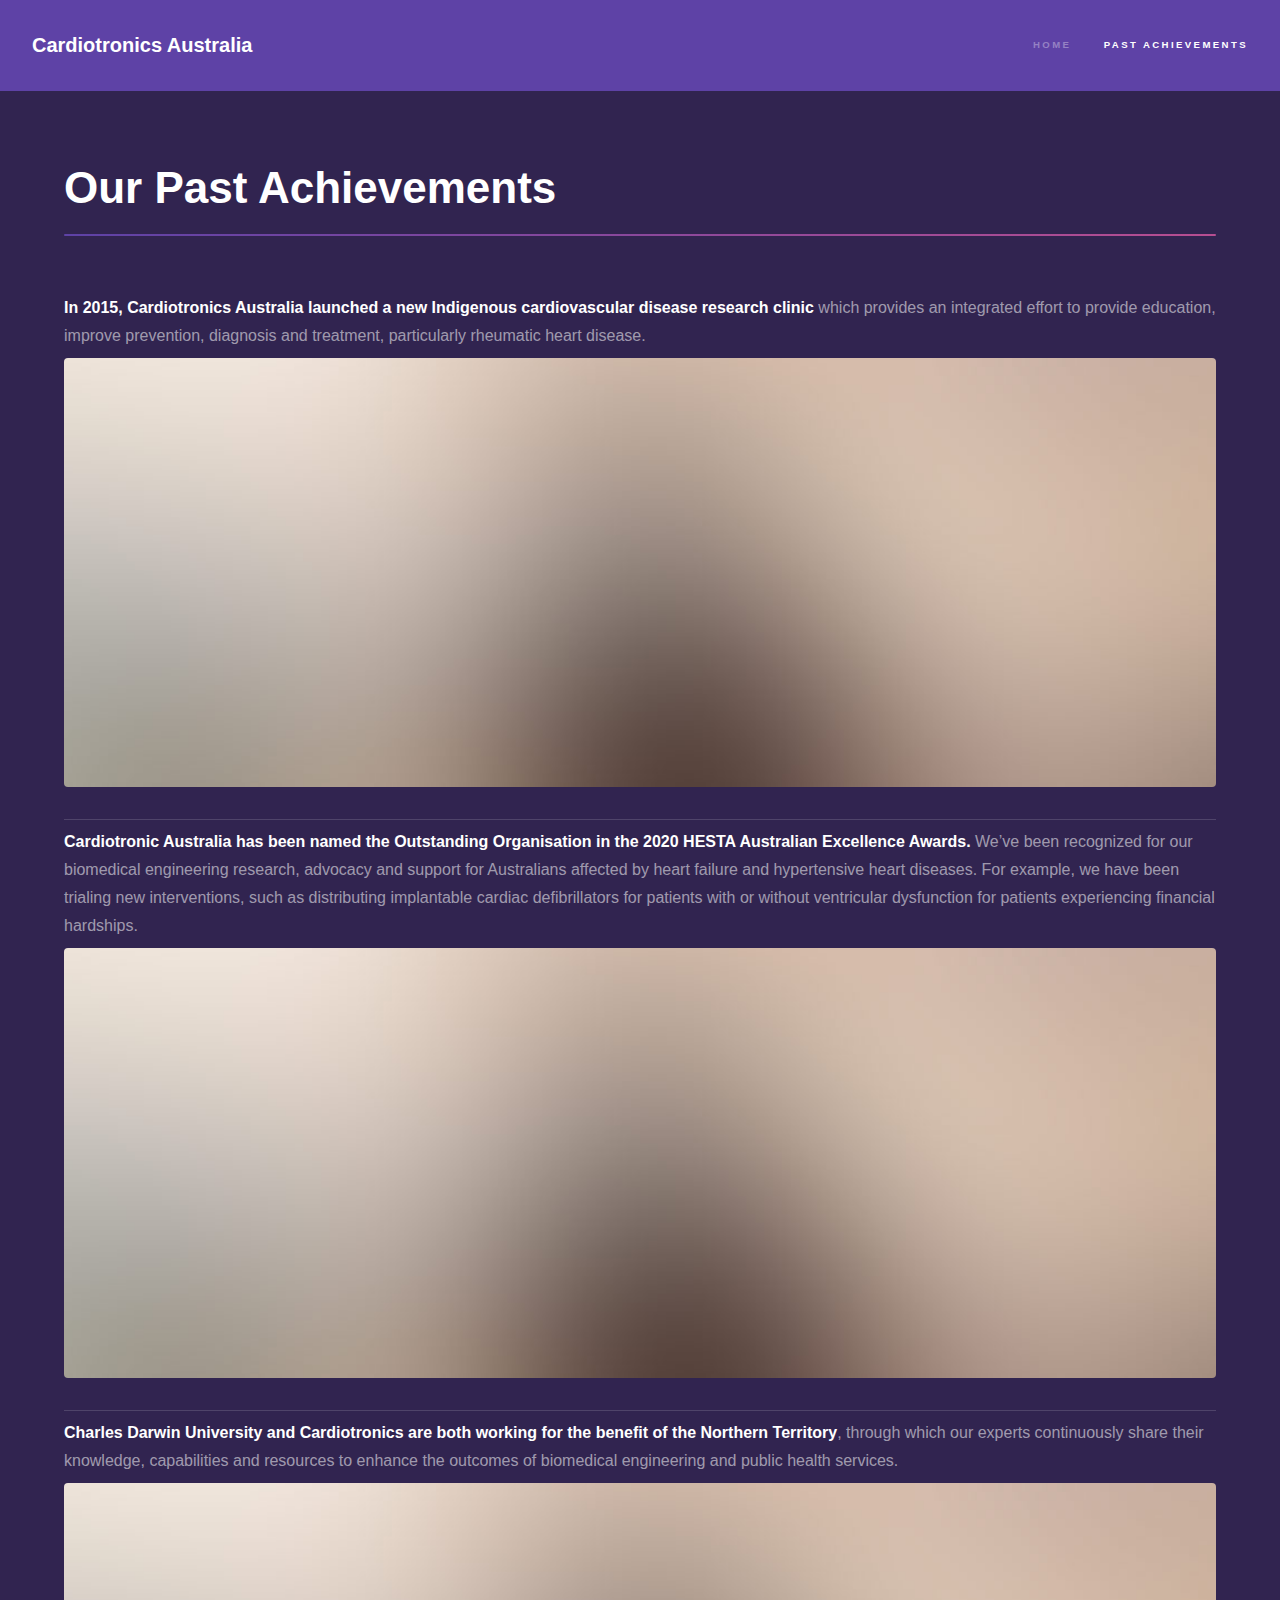
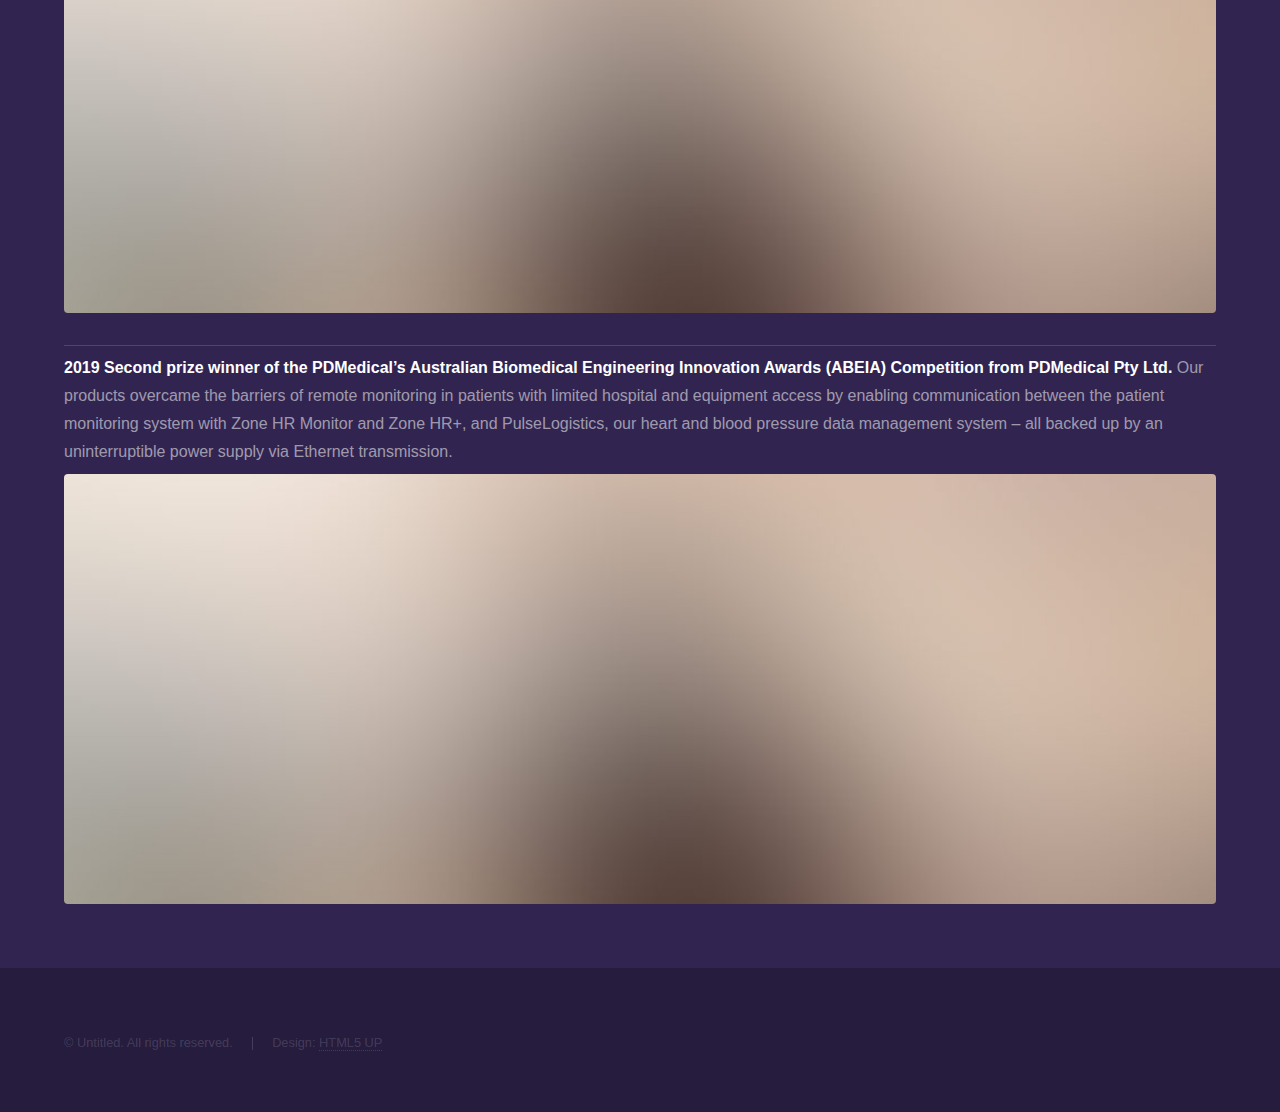
==== commit c50d7a6e: "Update Achievement.html" ====
--- a/Achievement.html
+++ b/Achievement.html
@@ -16,12 +16,11 @@
 
 		<!-- Header -->
 			<header id="header">
-				<a href="index.html" class="title">Hyperspace</a>
+				<a href="index.html" class="title">Cardiotronics Australia</a>
 				<nav>
 					<ul>
 						<li><a href="index.html">Home</a></li>
-						<li><a href="generic2.html" class="active">Generic</a></li>
-						<li><a href="elements.html">Elements</a></li>
+						<li><a href="Achievement.html" class="active">Past Achievements</a></li>
 					</ul>
 				</nav>
 			</header>
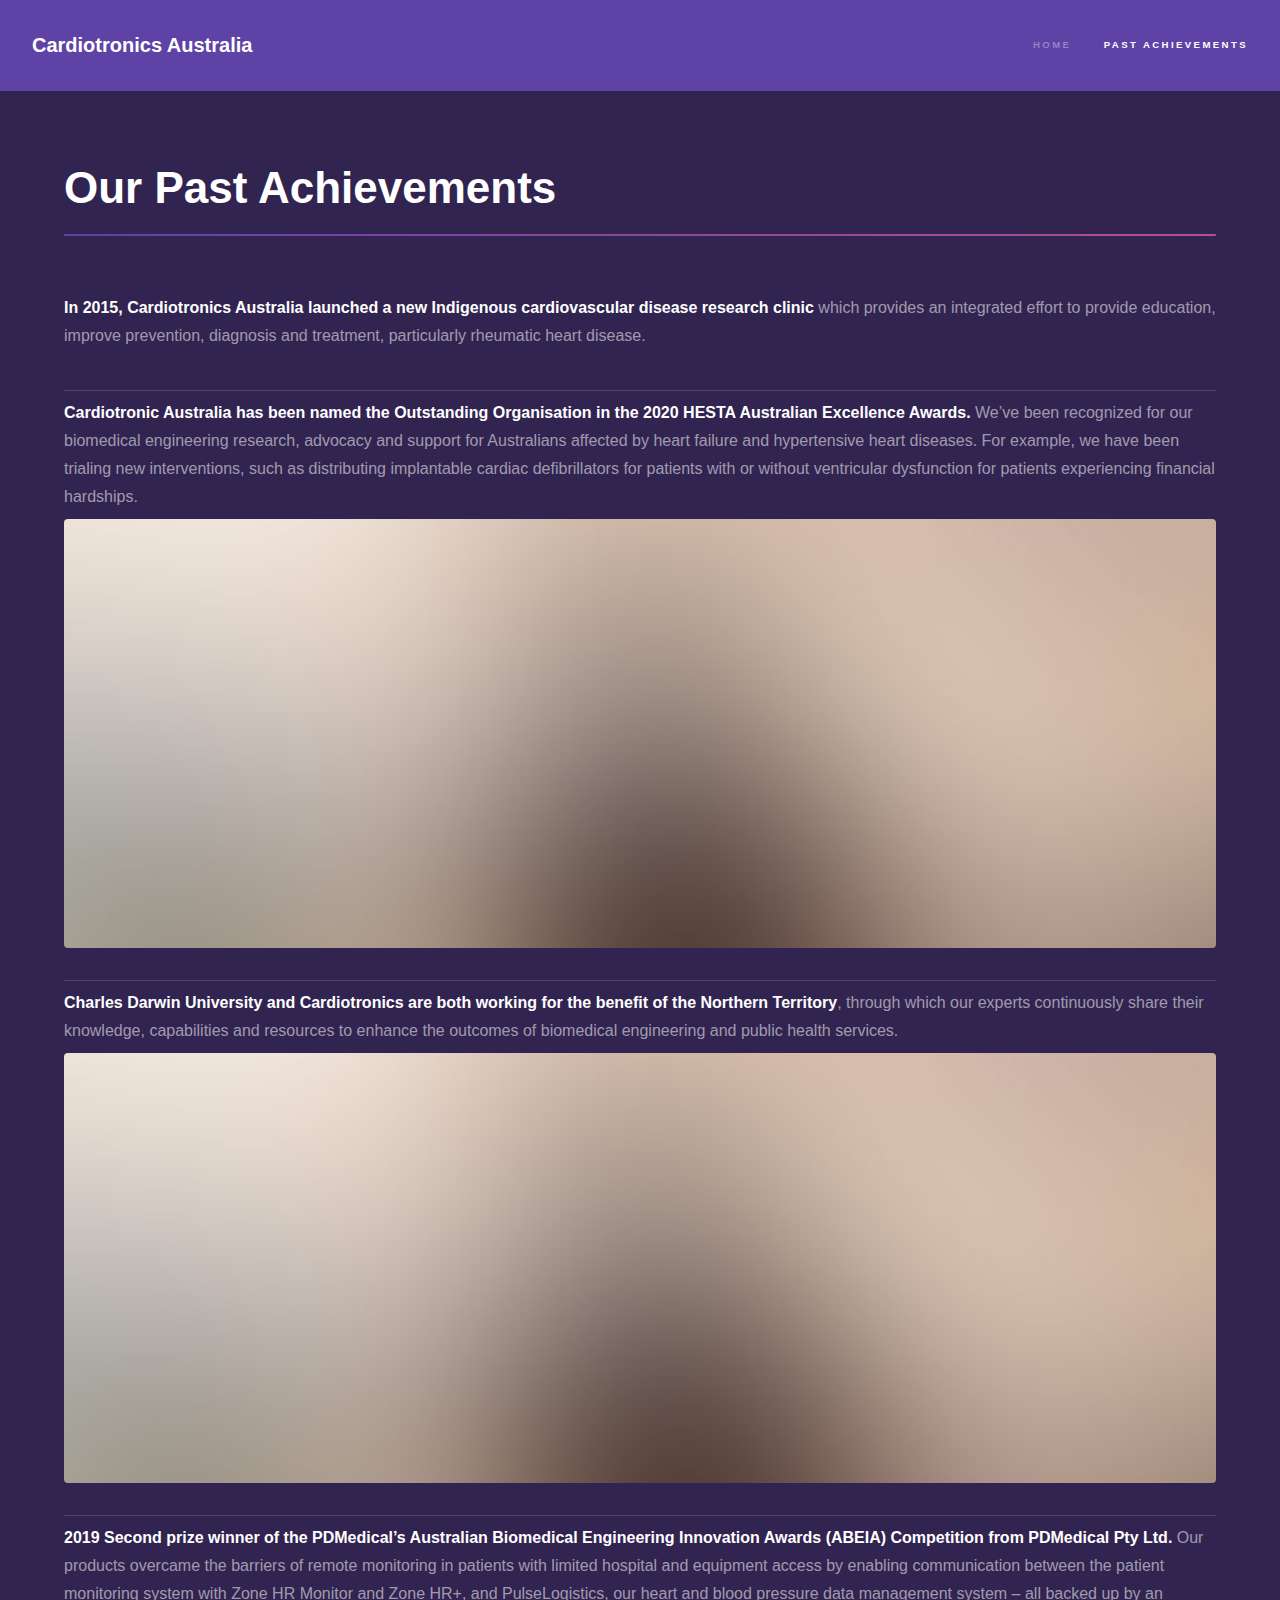
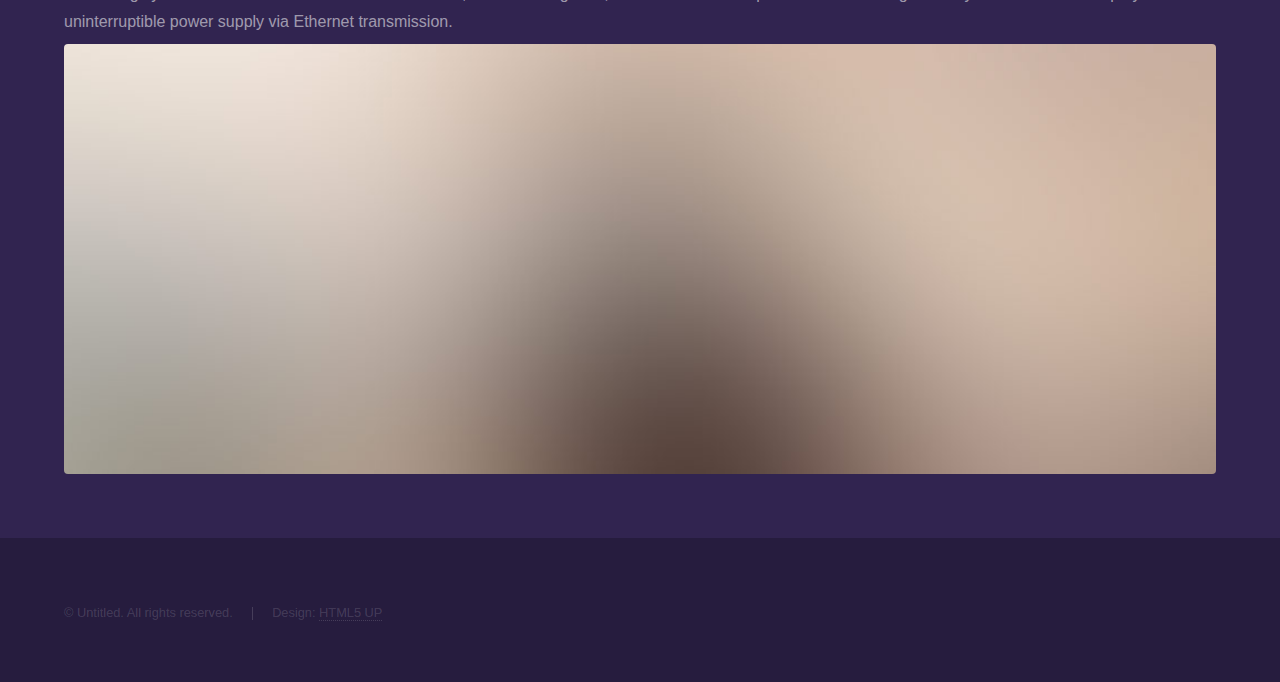
==== commit cf61aca2: "Update Achievement.html" ====
--- a/Achievement.html
+++ b/Achievement.html
@@ -38,7 +38,7 @@
 							<section>
 								<ul class="alt">
 									<li><b>In 2015, Cardiotronics Australia launched a new Indigenous cardiovascular disease research clinic</b> which provides an integrated effort to provide education, improve prevention, diagnosis and treatment, particularly rheumatic heart disease.</li>
-									<span class="image fit"><img src="images/pic04.jpg" alt="" /></span>
+									<span class="image fit"><img src="images/Achievementindigenous.jpg" alt="" /></span>
 									<li><b>Cardiotronic Australia has been named the Outstanding Organisation in the 2020 HESTA Australian Excellence Awards.</b> We’ve been recognized for our biomedical engineering research, advocacy and support for Australians affected by heart failure and hypertensive heart diseases. For example, we have been trialing new interventions, such as distributing implantable cardiac defibrillators for patients with or without ventricular dysfunction for patients experiencing financial hardships.</li>
 									<span class="image fit"><img src="images/pic04.jpg" alt="" /></span>
 									<li><b>Charles Darwin University and Cardiotronics are both working for the benefit of the Northern Territory</b>, through which our experts continuously share their knowledge, capabilities and resources to enhance the outcomes of biomedical engineering and public health services.</li>
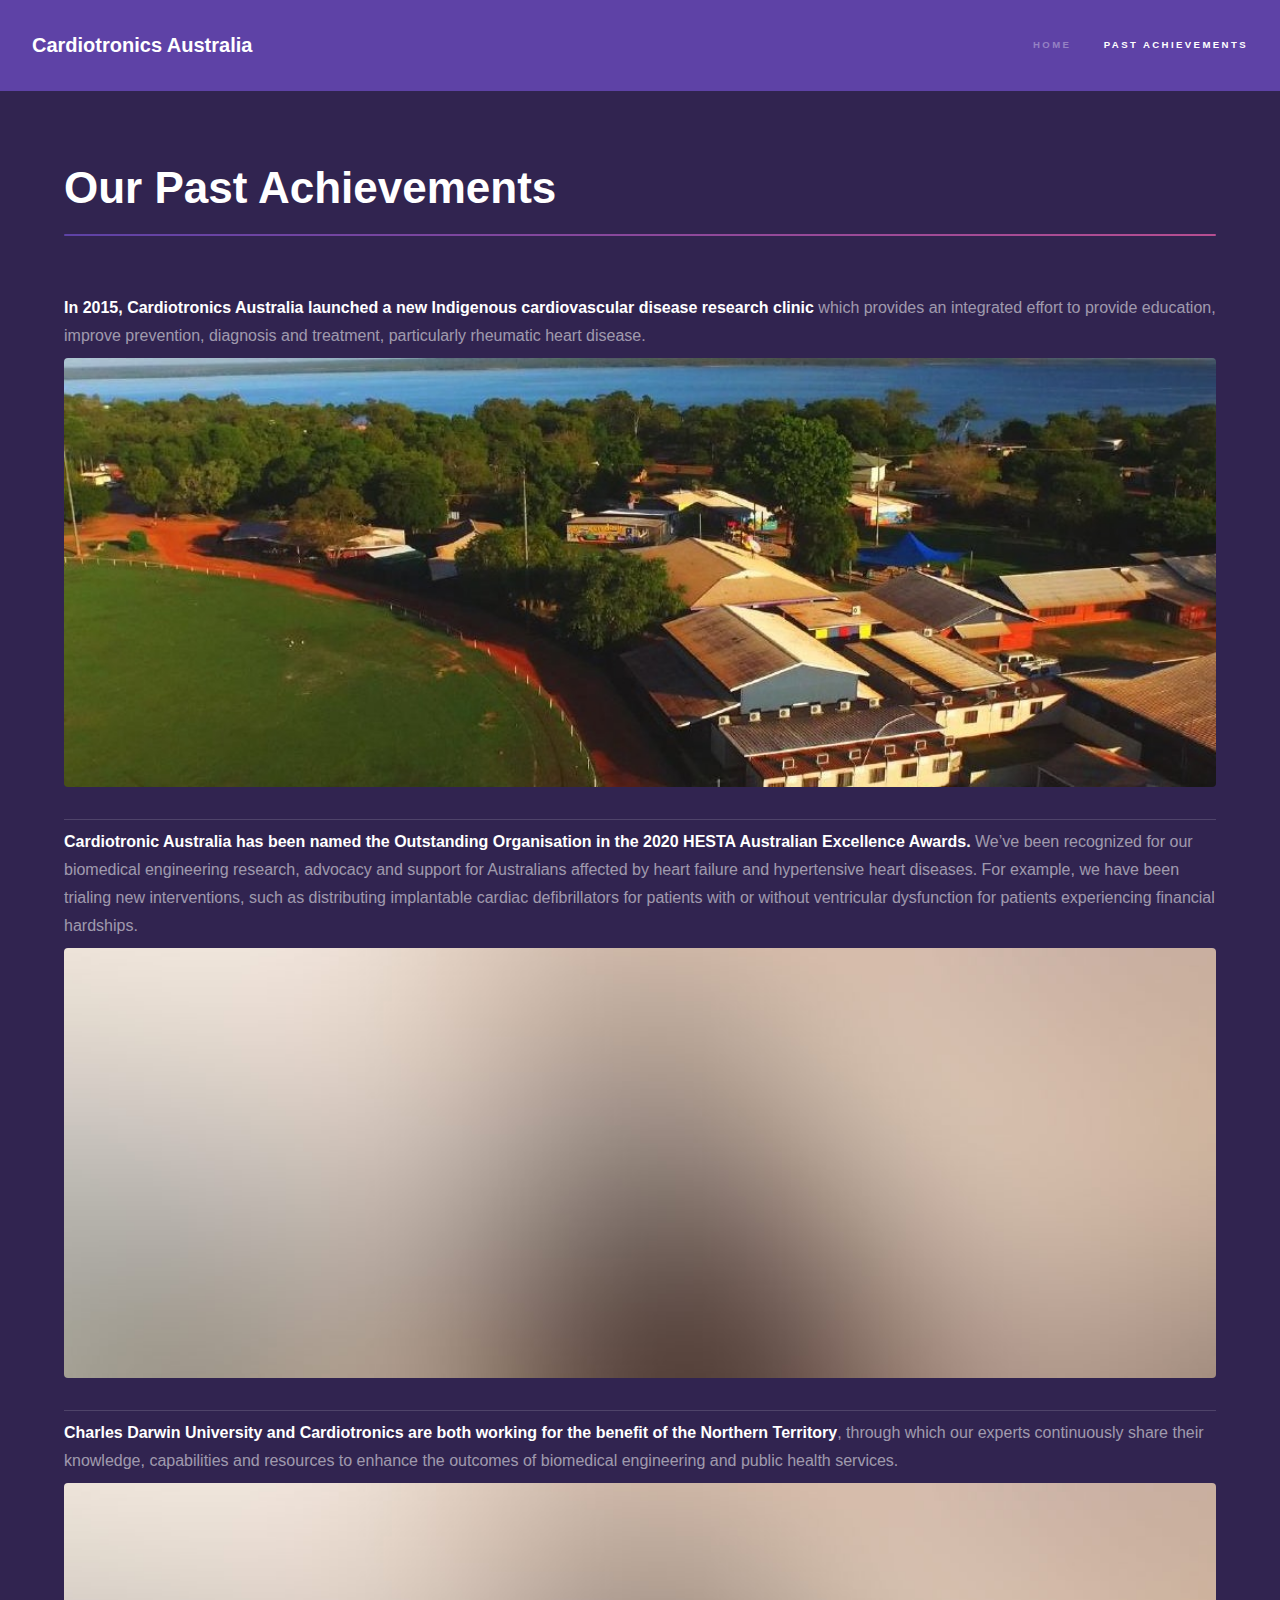
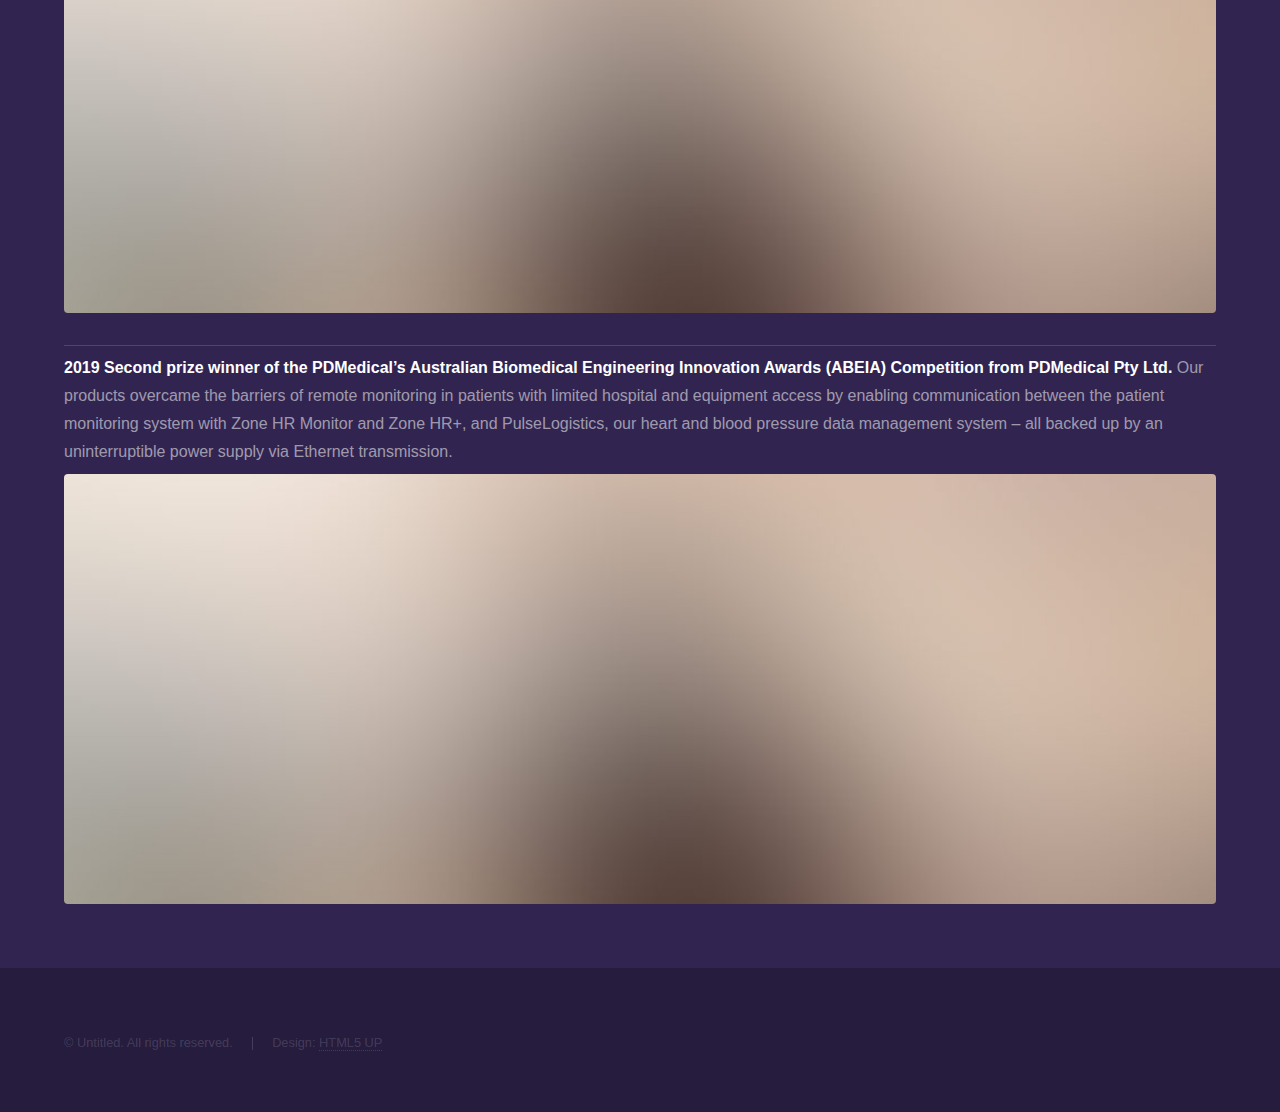
==== commit af176831: "Update Achievement.html" ====
--- a/Achievement.html
+++ b/Achievement.html
@@ -6,7 +6,7 @@
 -->
 <html>
 	<head>
-		<title>Generic - Hyperspace by HTML5 UP</title>
+		<title>Past Achievements - Cardiotronics Australia</title>
 		<meta charset="utf-8" />
 		<meta name="viewport" content="width=device-width, initial-scale=1, user-scalable=no" />
 		<link rel="stylesheet" href="assets/css/main.css" />
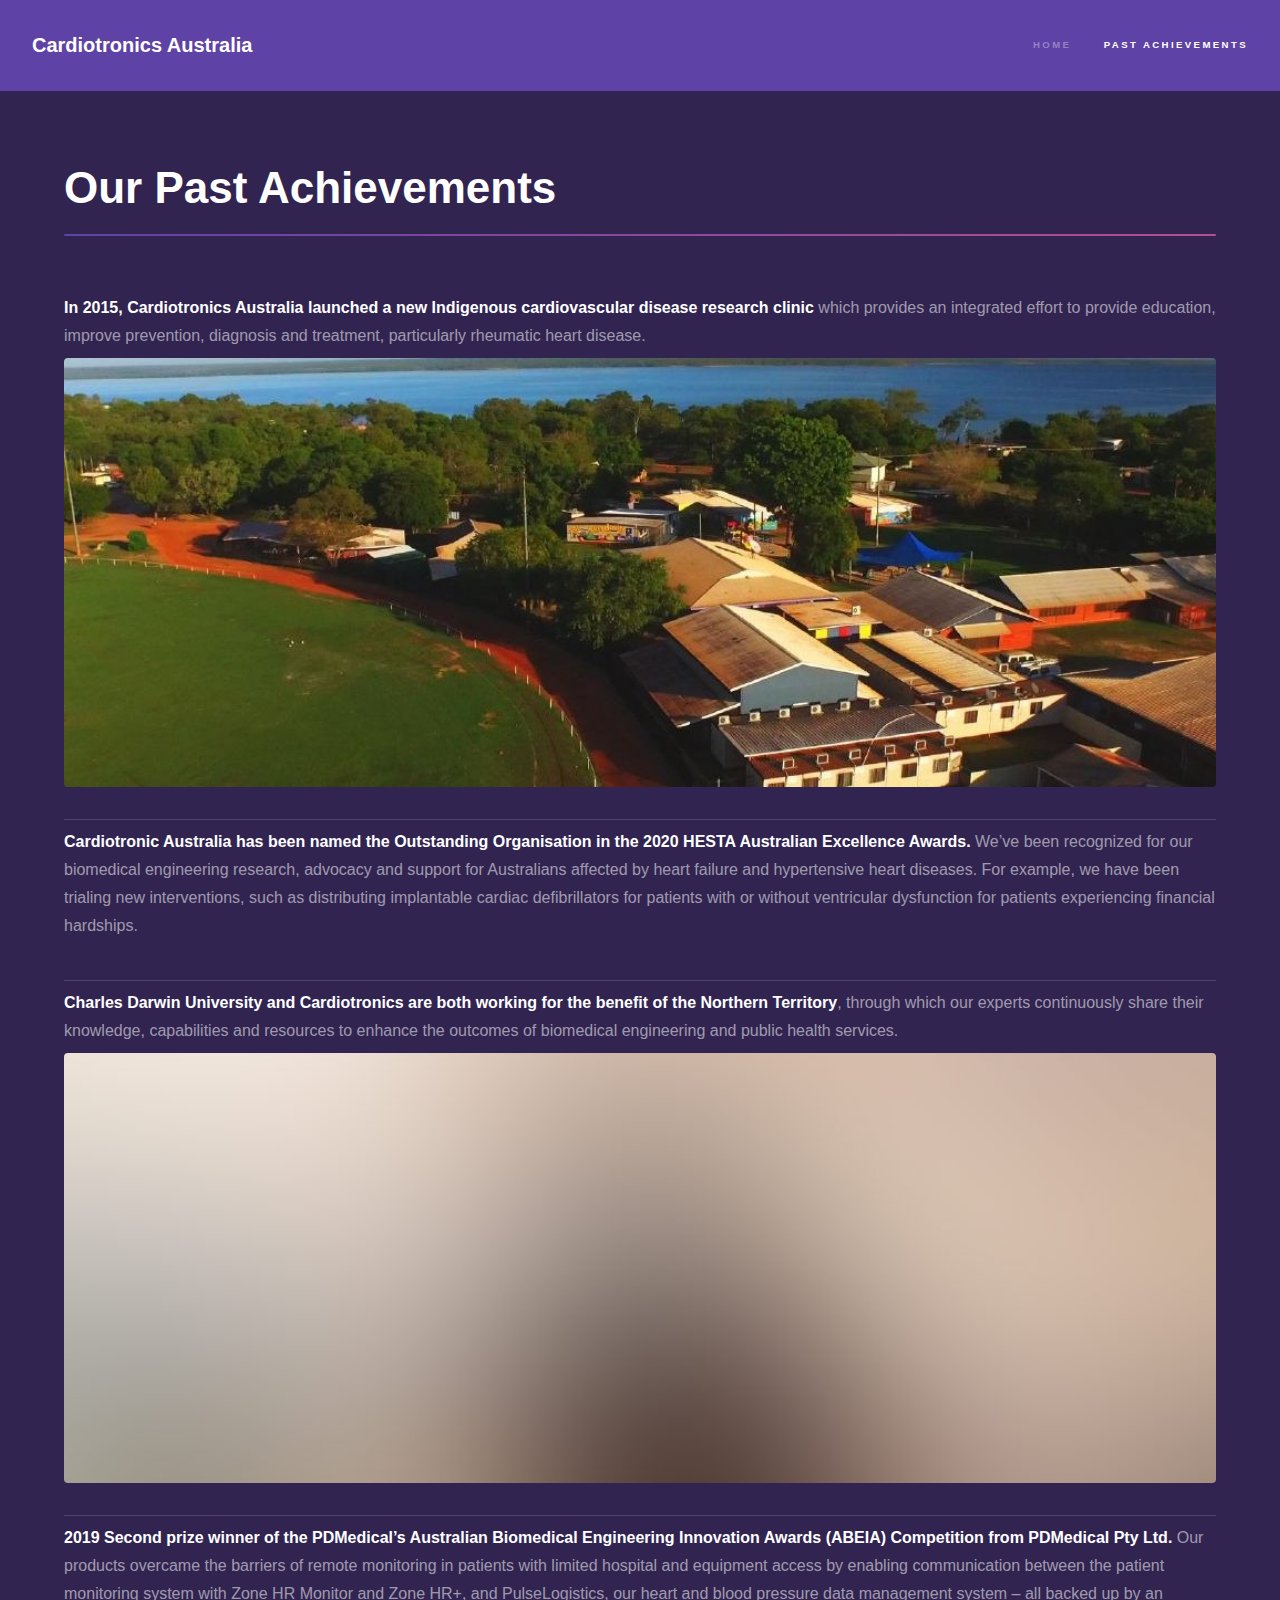
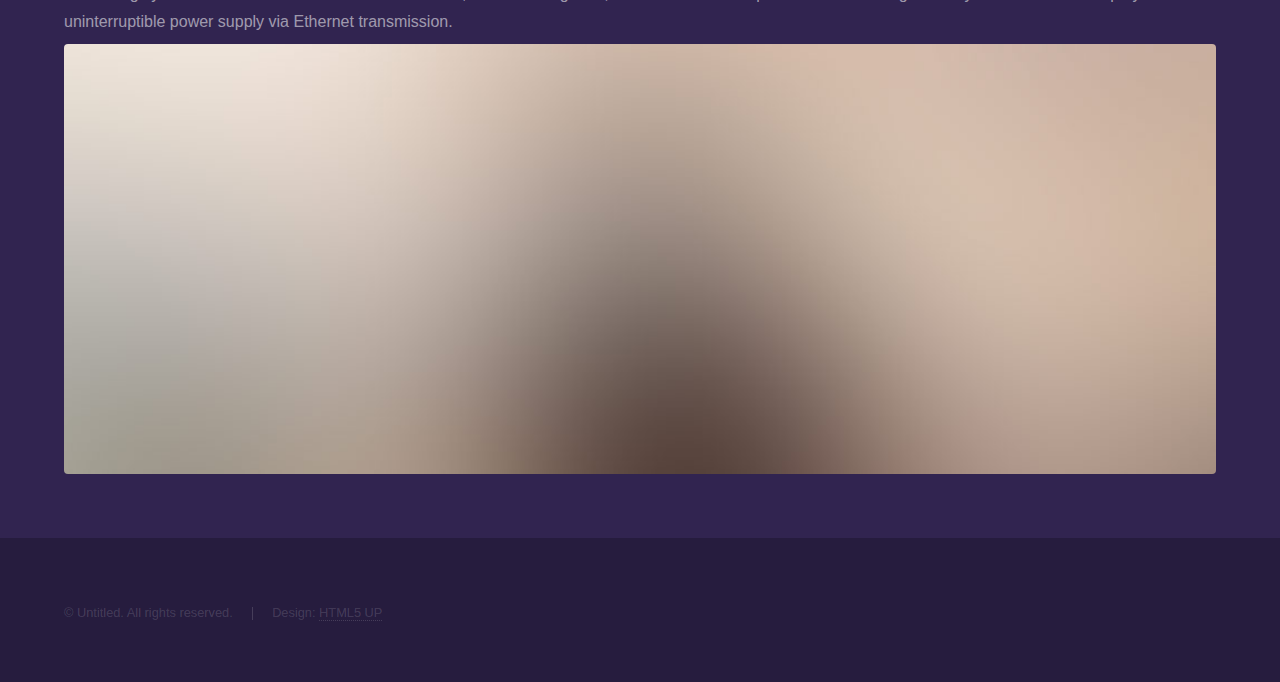
==== commit 9c3431d1: "Update Achievement.html" ====
--- a/Achievement.html
+++ b/Achievement.html
@@ -40,7 +40,7 @@
 									<li><b>In 2015, Cardiotronics Australia launched a new Indigenous cardiovascular disease research clinic</b> which provides an integrated effort to provide education, improve prevention, diagnosis and treatment, particularly rheumatic heart disease.</li>
 									<span class="image fit"><img src="images/Achievementindigenous.jpg" alt="" /></span>
 									<li><b>Cardiotronic Australia has been named the Outstanding Organisation in the 2020 HESTA Australian Excellence Awards.</b> We’ve been recognized for our biomedical engineering research, advocacy and support for Australians affected by heart failure and hypertensive heart diseases. For example, we have been trialing new interventions, such as distributing implantable cardiac defibrillators for patients with or without ventricular dysfunction for patients experiencing financial hardships.</li>
-									<span class="image fit"><img src="images/pic04.jpg" alt="" /></span>
+									<span class="image fit"><img src="images/hestaAchievement.jpg" alt="" /></span>
 									<li><b>Charles Darwin University and Cardiotronics are both working for the benefit of the Northern Territory</b>, through which our experts continuously share their knowledge, capabilities and resources to enhance the outcomes of biomedical engineering and public health services.</li>
 									<span class="image fit"><img src="images/pic04.jpg" alt="" /></span>
 									<li><b>2019 Second prize winner of the PDMedical’s Australian Biomedical Engineering Innovation Awards (ABEIA) Competition from PDMedical Pty Ltd.</b> Our products overcame the barriers of remote monitoring in patients with limited hospital and equipment access by enabling communication between the patient monitoring system with Zone HR Monitor and Zone HR+, and PulseLogistics, our heart and blood pressure data management system – all backed up by an uninterruptible power supply via Ethernet transmission.</li>
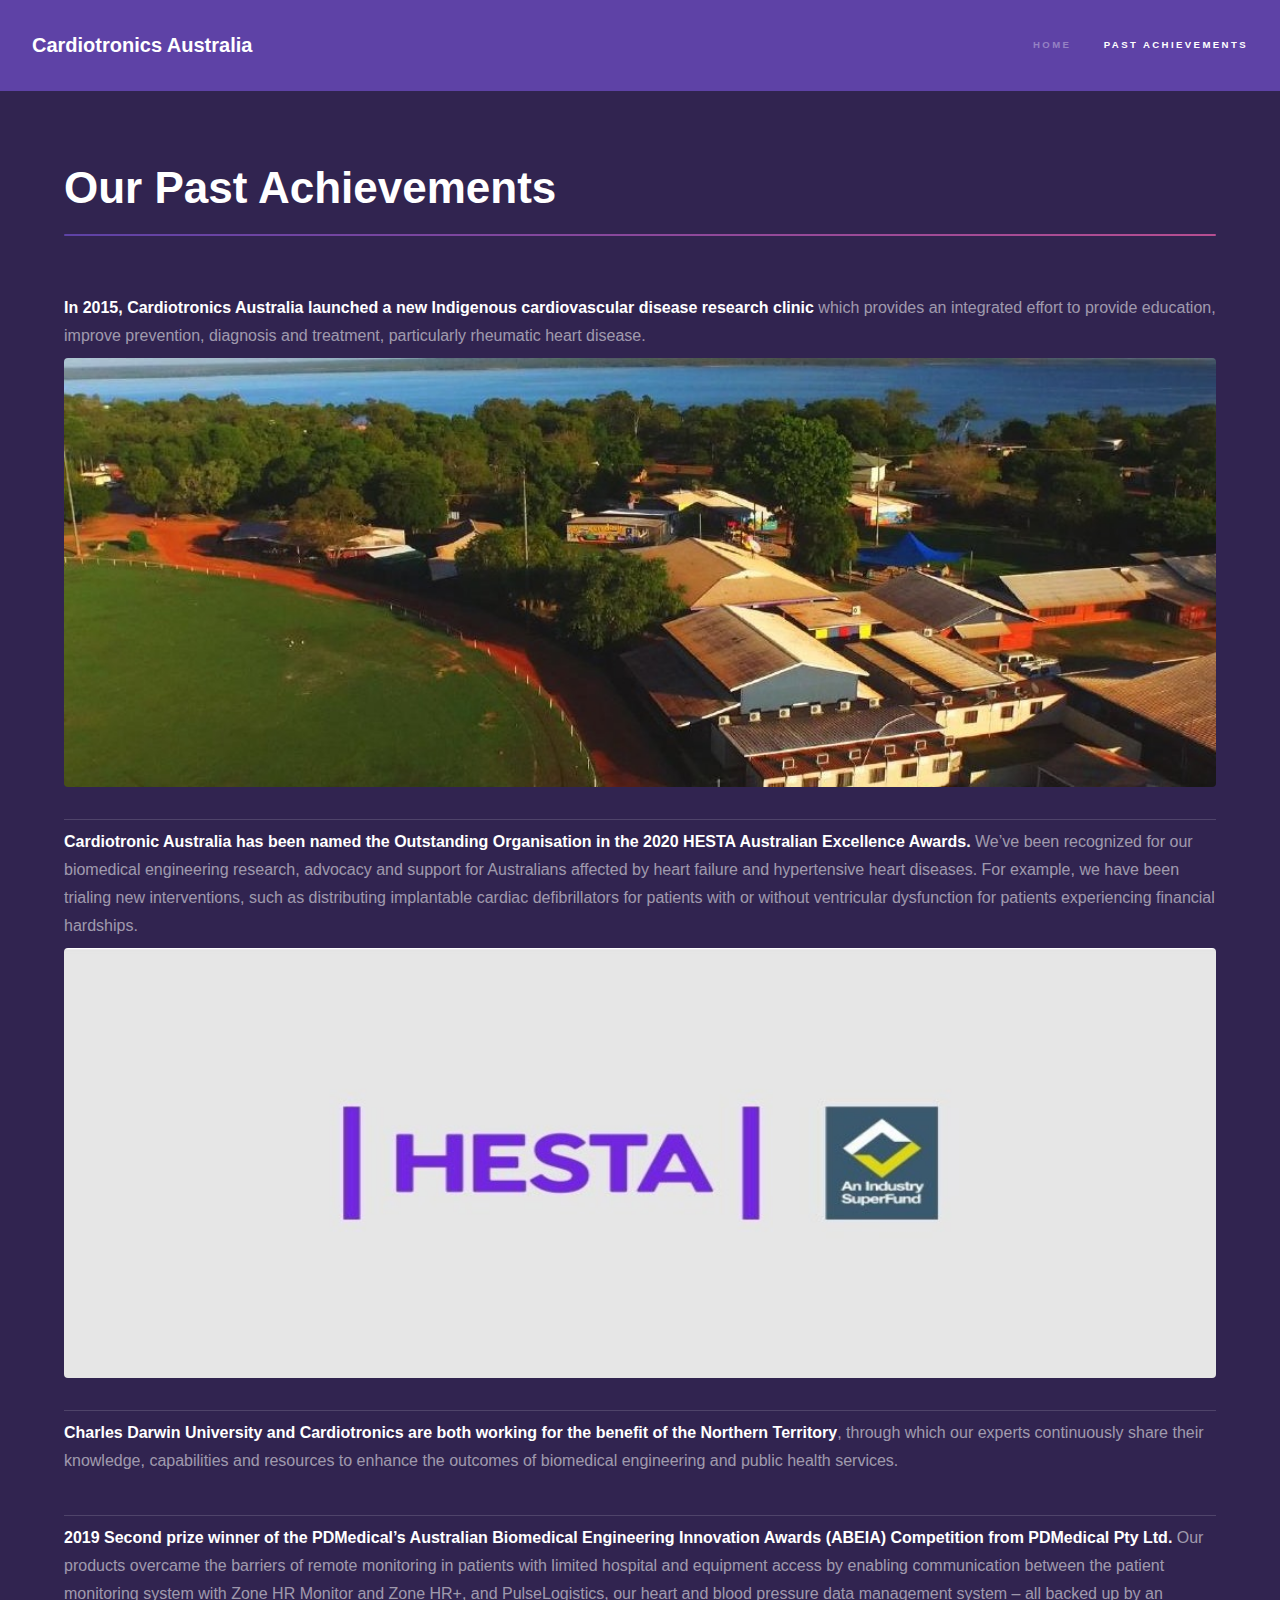
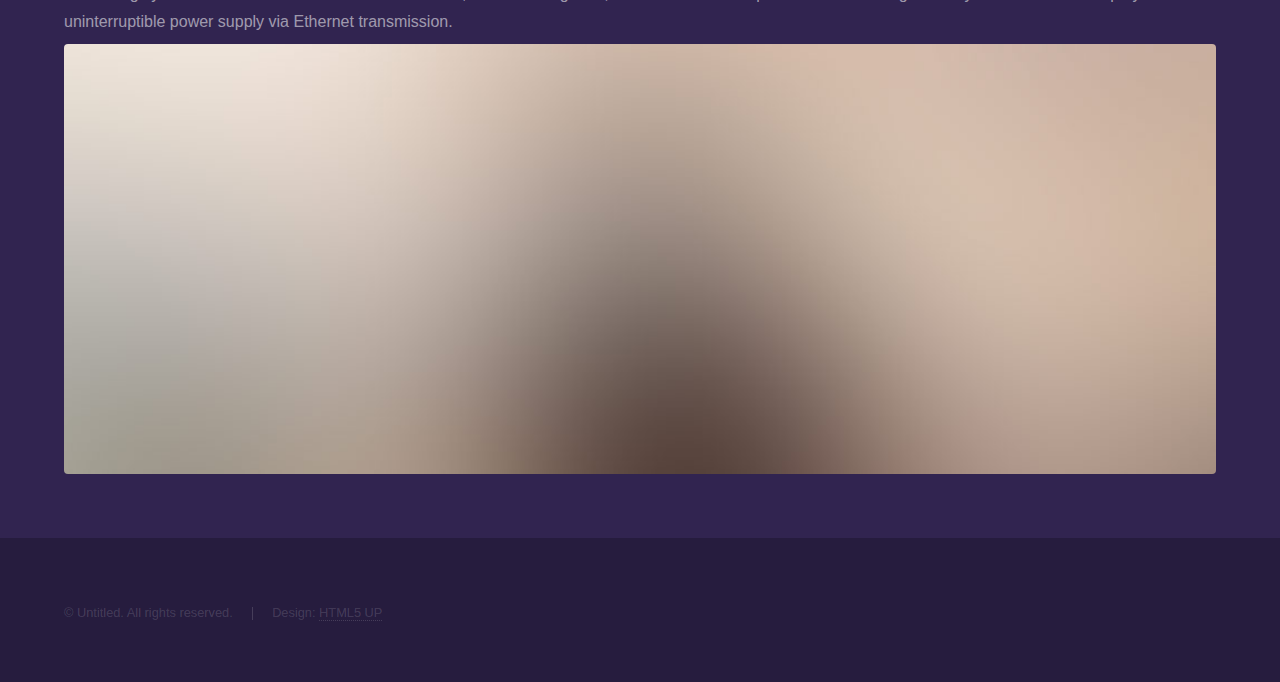
==== commit 190c3991: "Update Achievement.html" ====
--- a/Achievement.html
+++ b/Achievement.html
@@ -42,7 +42,7 @@
 									<li><b>Cardiotronic Australia has been named the Outstanding Organisation in the 2020 HESTA Australian Excellence Awards.</b> We’ve been recognized for our biomedical engineering research, advocacy and support for Australians affected by heart failure and hypertensive heart diseases. For example, we have been trialing new interventions, such as distributing implantable cardiac defibrillators for patients with or without ventricular dysfunction for patients experiencing financial hardships.</li>
 									<span class="image fit"><img src="images/hestaAchievement.jpg" alt="" /></span>
 									<li><b>Charles Darwin University and Cardiotronics are both working for the benefit of the Northern Territory</b>, through which our experts continuously share their knowledge, capabilities and resources to enhance the outcomes of biomedical engineering and public health services.</li>
-									<span class="image fit"><img src="images/pic04.jpg" alt="" /></span>
+									<span class="image fit"><img src="images/cduAchievement.jpg" alt="" /></span>
 									<li><b>2019 Second prize winner of the PDMedical’s Australian Biomedical Engineering Innovation Awards (ABEIA) Competition from PDMedical Pty Ltd.</b> Our products overcame the barriers of remote monitoring in patients with limited hospital and equipment access by enabling communication between the patient monitoring system with Zone HR Monitor and Zone HR+, and PulseLogistics, our heart and blood pressure data management system – all backed up by an uninterruptible power supply via Ethernet transmission.</li>
 									<span class="image fit"><img src="images/pic04.jpg" alt="" /></span>
 								</ul>
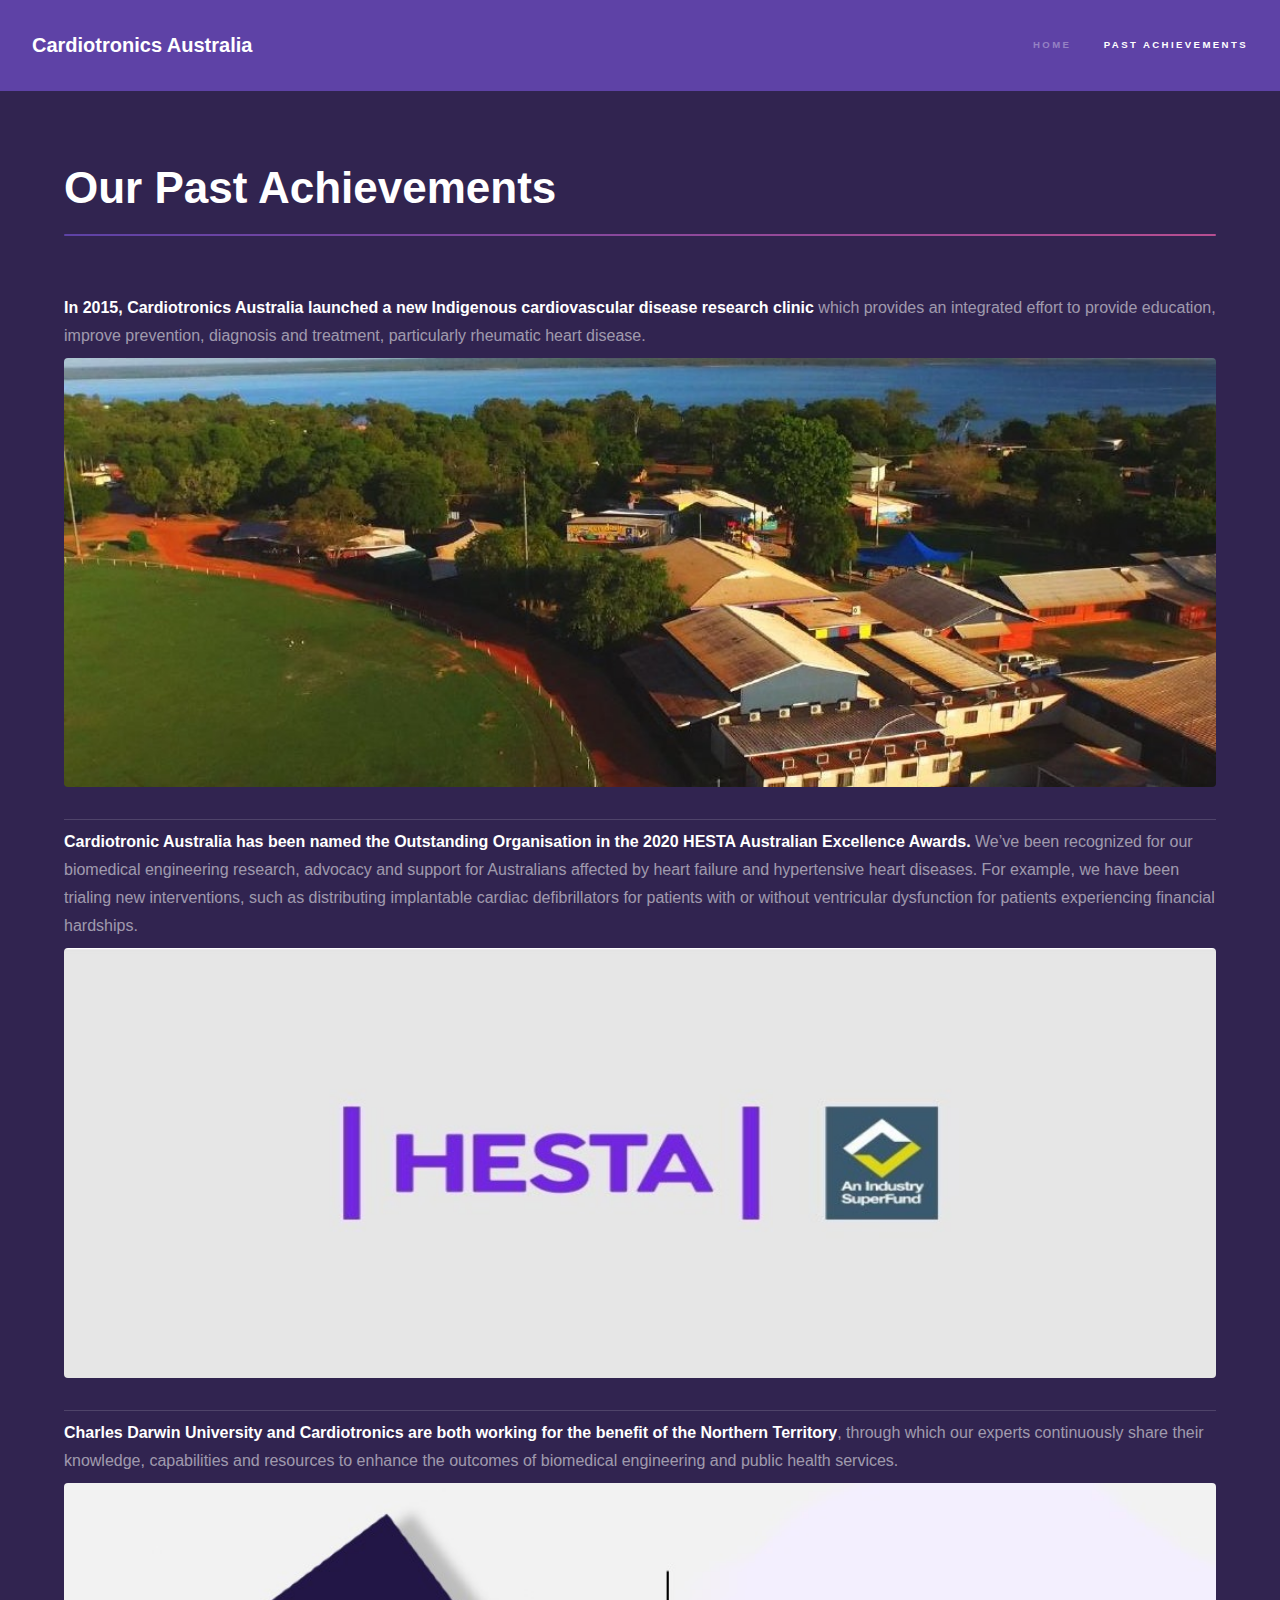
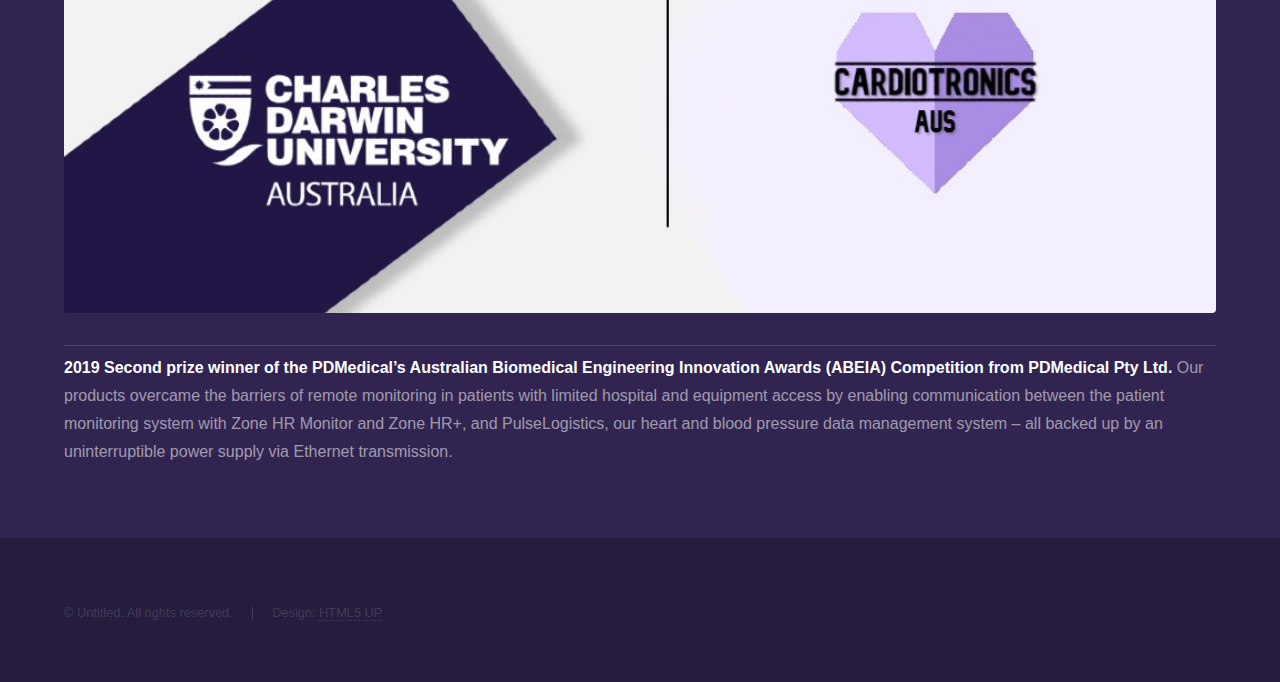
==== commit a94c1a1f: "Update Achievement.html" ====
--- a/Achievement.html
+++ b/Achievement.html
@@ -44,7 +44,7 @@
 									<li><b>Charles Darwin University and Cardiotronics are both working for the benefit of the Northern Territory</b>, through which our experts continuously share their knowledge, capabilities and resources to enhance the outcomes of biomedical engineering and public health services.</li>
 									<span class="image fit"><img src="images/cduAchievement.jpg" alt="" /></span>
 									<li><b>2019 Second prize winner of the PDMedical’s Australian Biomedical Engineering Innovation Awards (ABEIA) Competition from PDMedical Pty Ltd.</b> Our products overcame the barriers of remote monitoring in patients with limited hospital and equipment access by enabling communication between the patient monitoring system with Zone HR Monitor and Zone HR+, and PulseLogistics, our heart and blood pressure data management system – all backed up by an uninterruptible power supply via Ethernet transmission.</li>
-									<span class="image fit"><img src="images/pic04.jpg" alt="" /></span>
+									<span class="image fit"><img src="images/awardAchievement.jpg" alt="" /></span>
 								</ul>
 							</section>
 						</div>
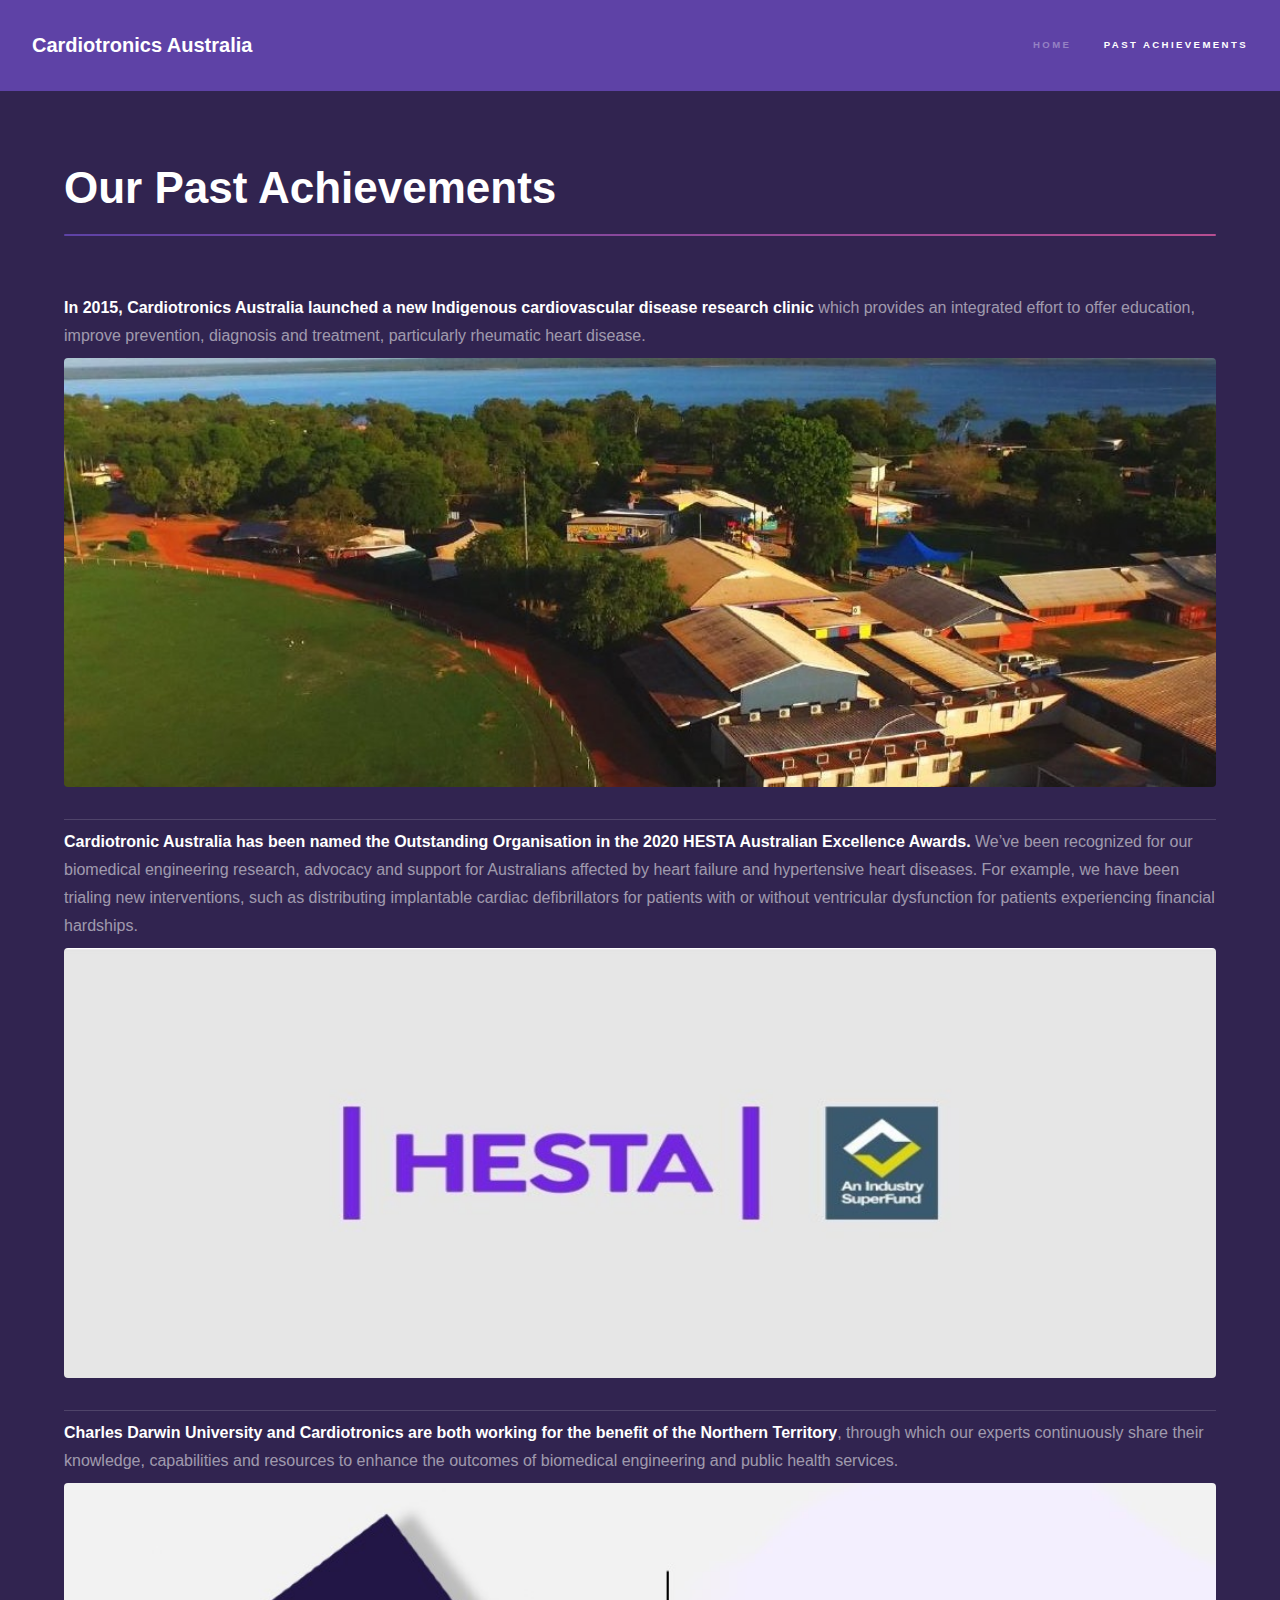
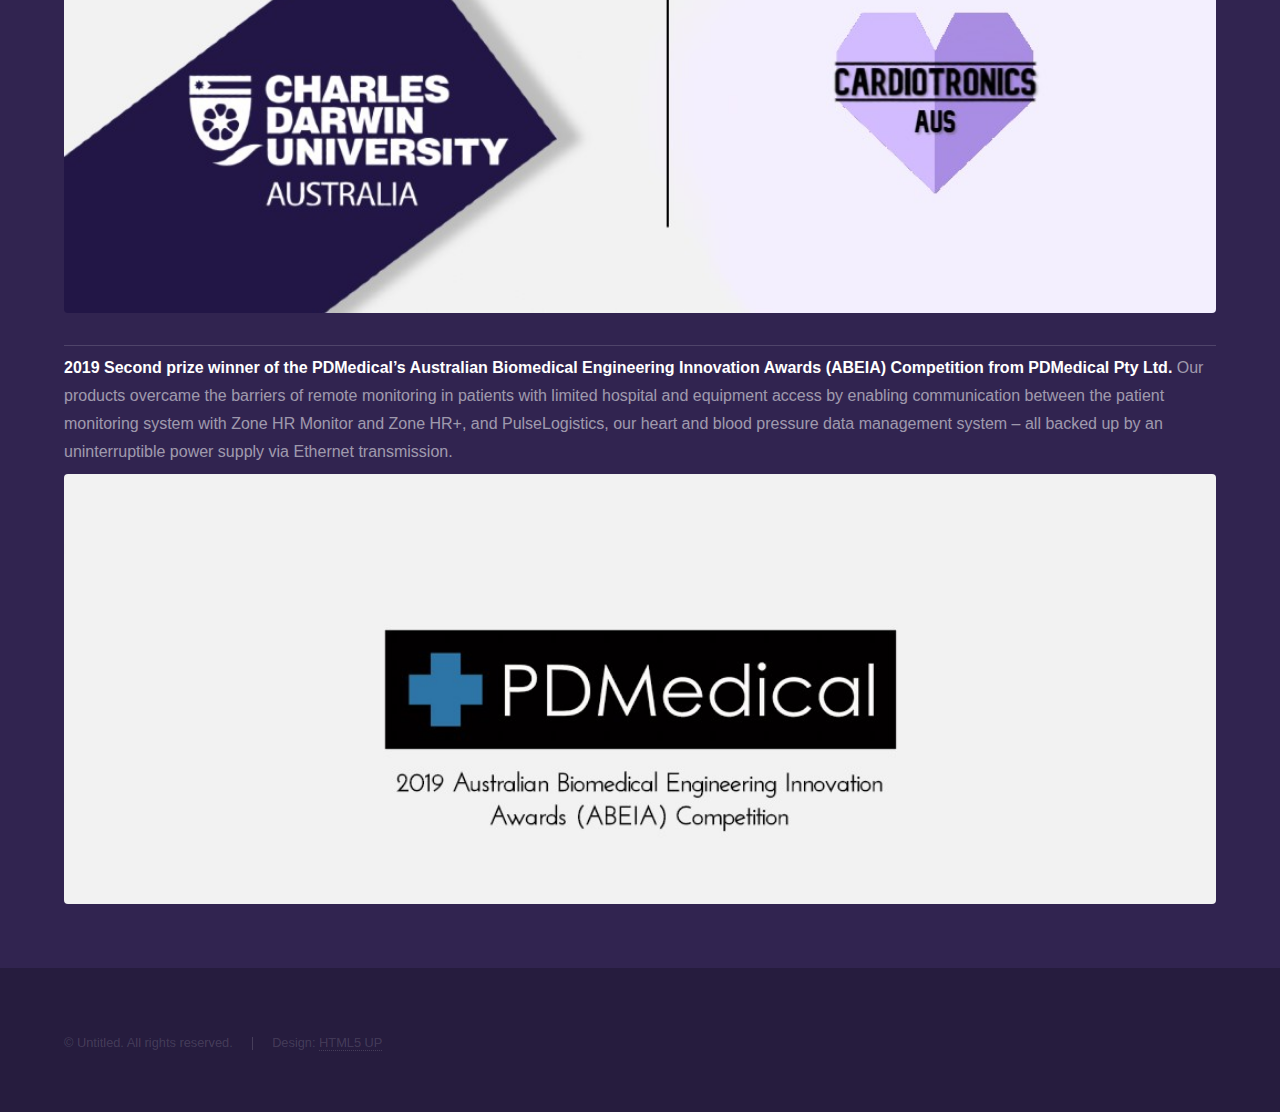
==== commit 17dc6e19: "Update Achievement.html" ====
--- a/Achievement.html
+++ b/Achievement.html
@@ -37,7 +37,7 @@
 							<!-- Text -->
 							<section>
 								<ul class="alt">
-									<li><b>In 2015, Cardiotronics Australia launched a new Indigenous cardiovascular disease research clinic</b> which provides an integrated effort to provide education, improve prevention, diagnosis and treatment, particularly rheumatic heart disease.</li>
+									<li><b>In 2015, Cardiotronics Australia launched a new Indigenous cardiovascular disease research clinic</b> which provides an integrated effort to offer education, improve prevention, diagnosis and treatment, particularly rheumatic heart disease.</li>
 									<span class="image fit"><img src="images/Achievementindigenous.jpg" alt="" /></span>
 									<li><b>Cardiotronic Australia has been named the Outstanding Organisation in the 2020 HESTA Australian Excellence Awards.</b> We’ve been recognized for our biomedical engineering research, advocacy and support for Australians affected by heart failure and hypertensive heart diseases. For example, we have been trialing new interventions, such as distributing implantable cardiac defibrillators for patients with or without ventricular dysfunction for patients experiencing financial hardships.</li>
 									<span class="image fit"><img src="images/hestaAchievement.jpg" alt="" /></span>
